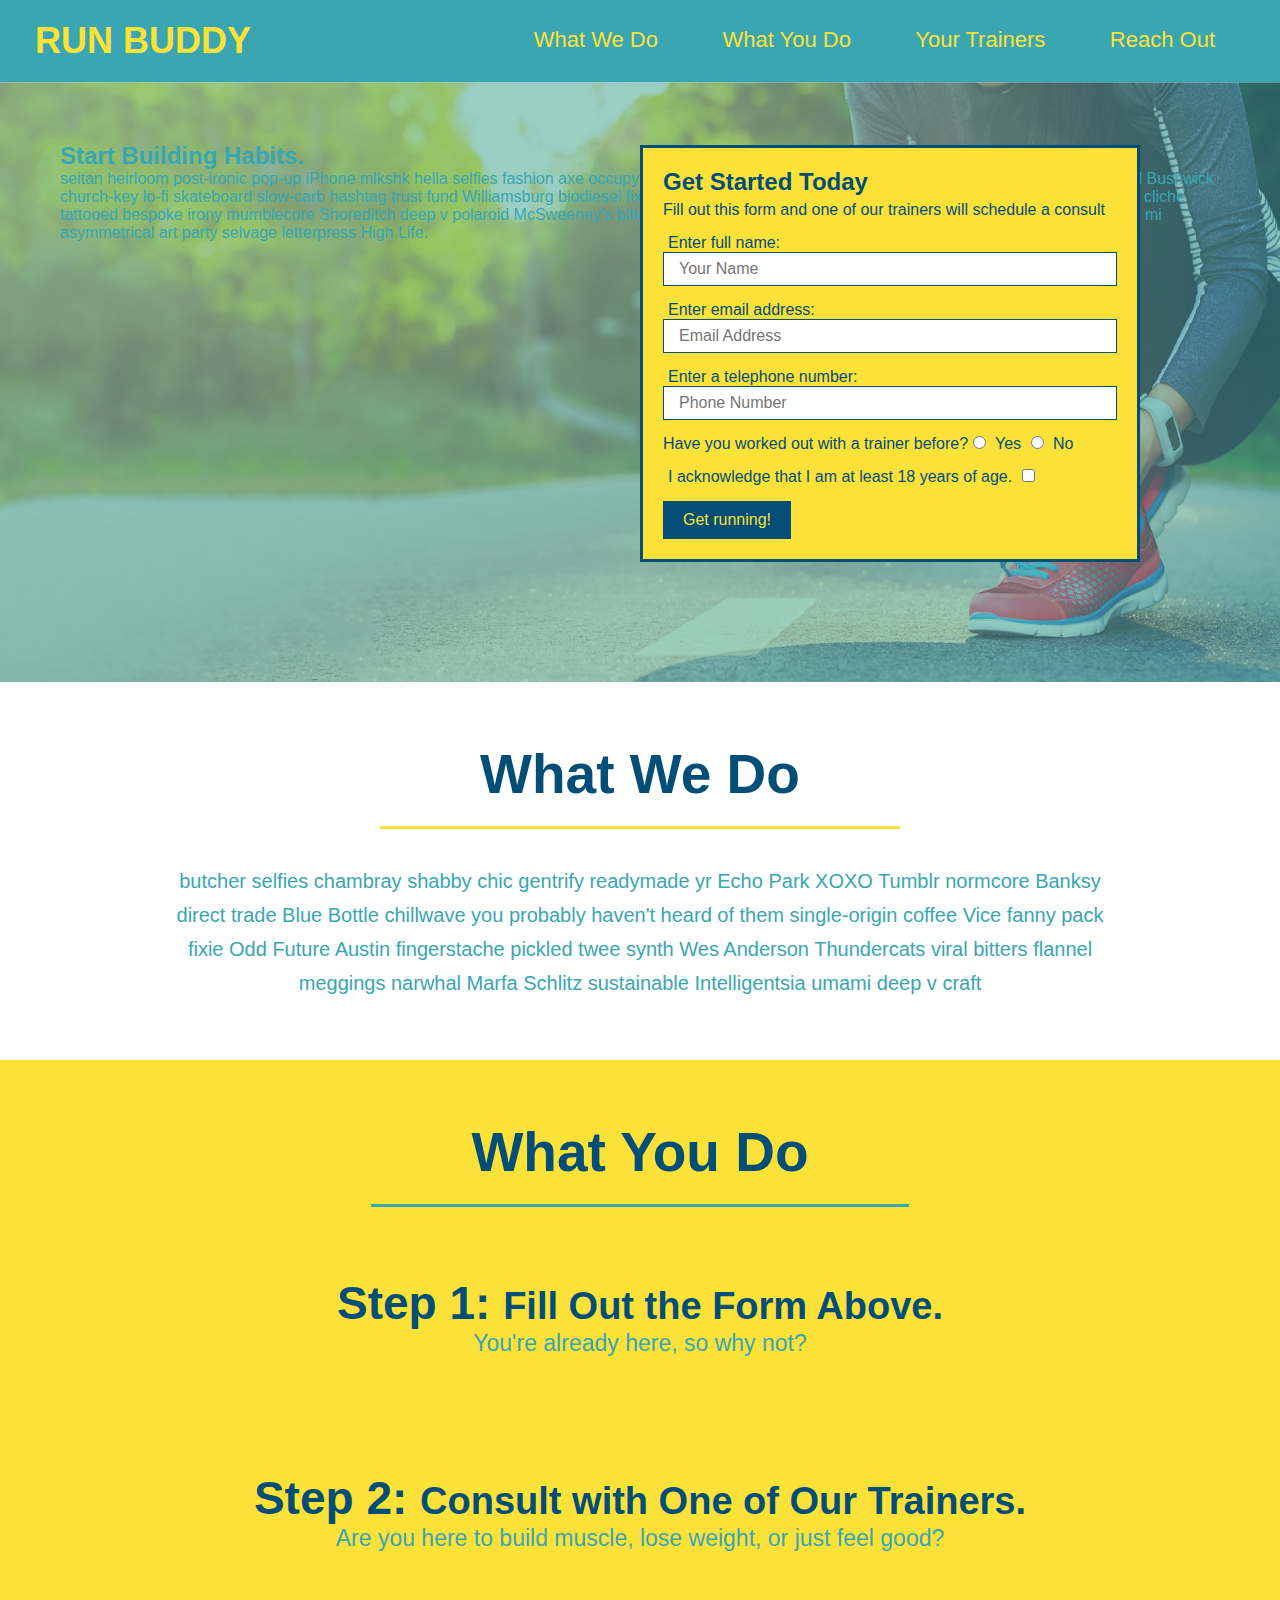
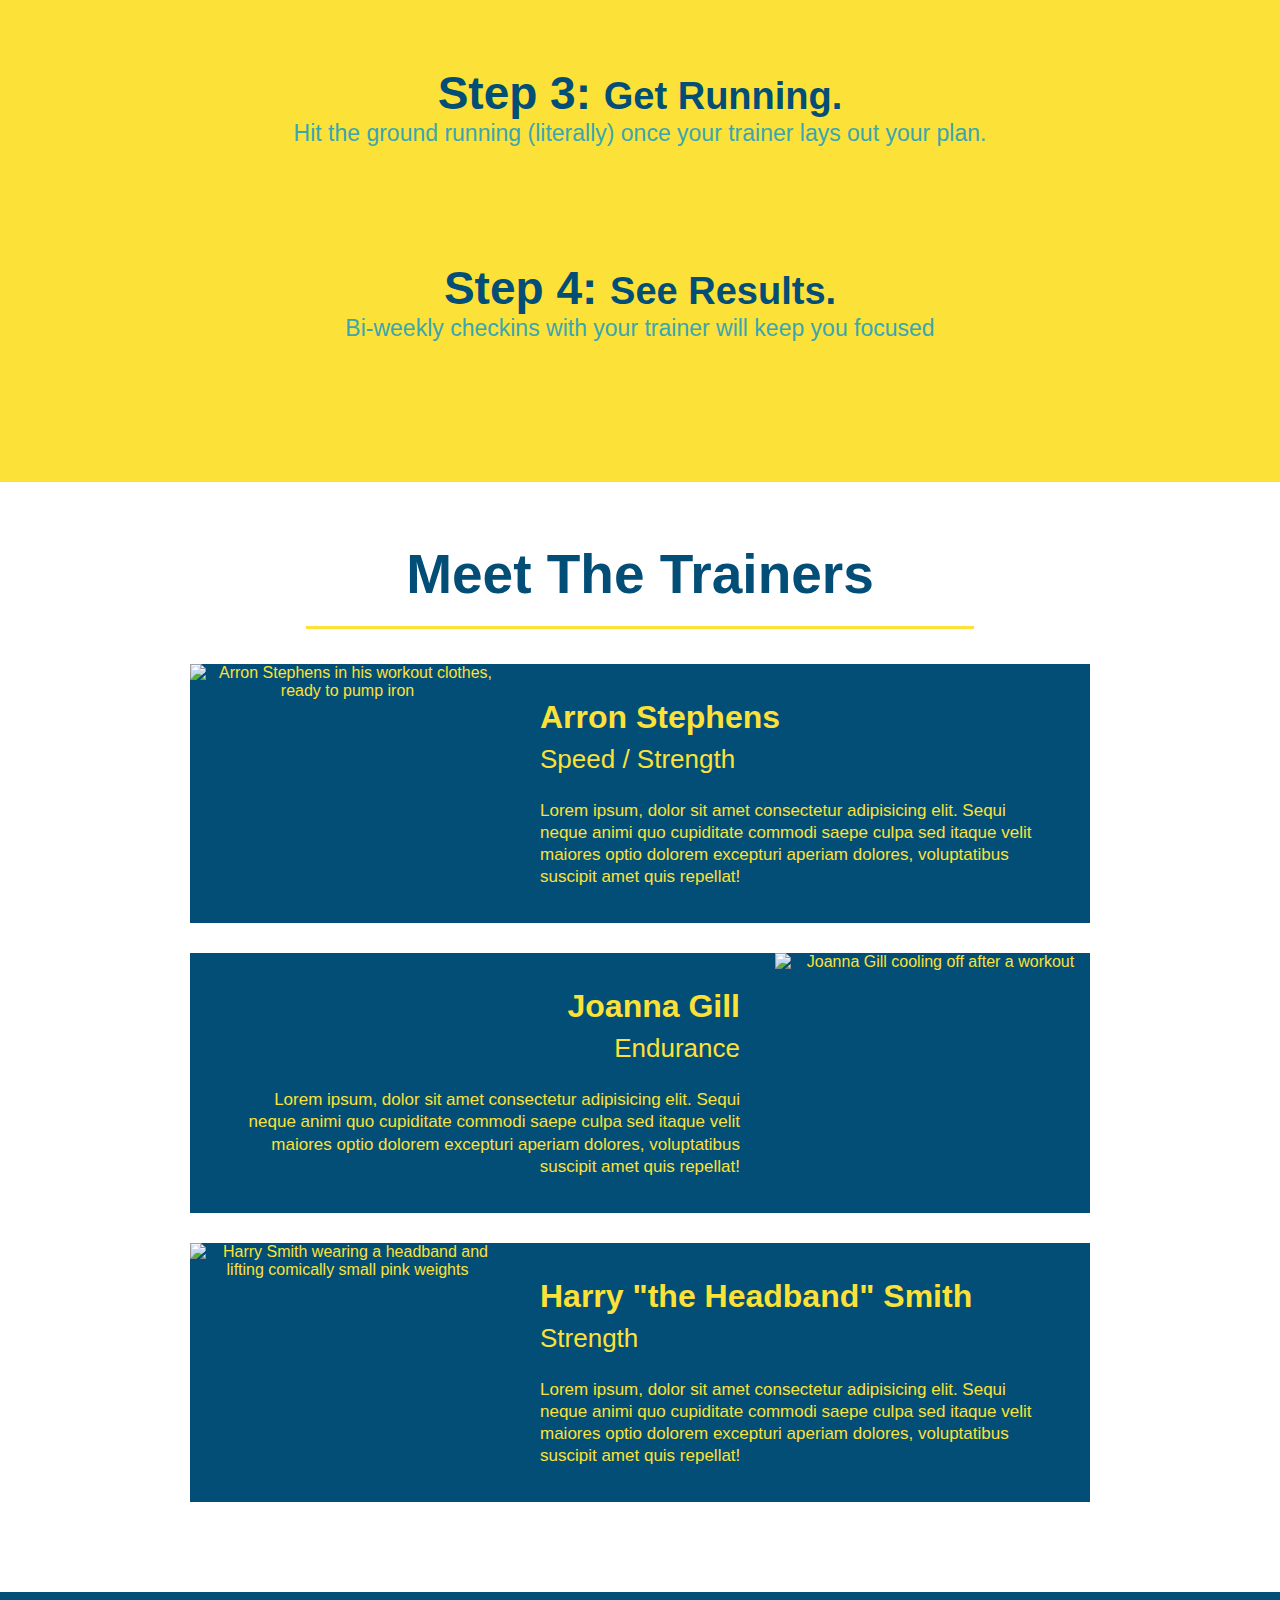
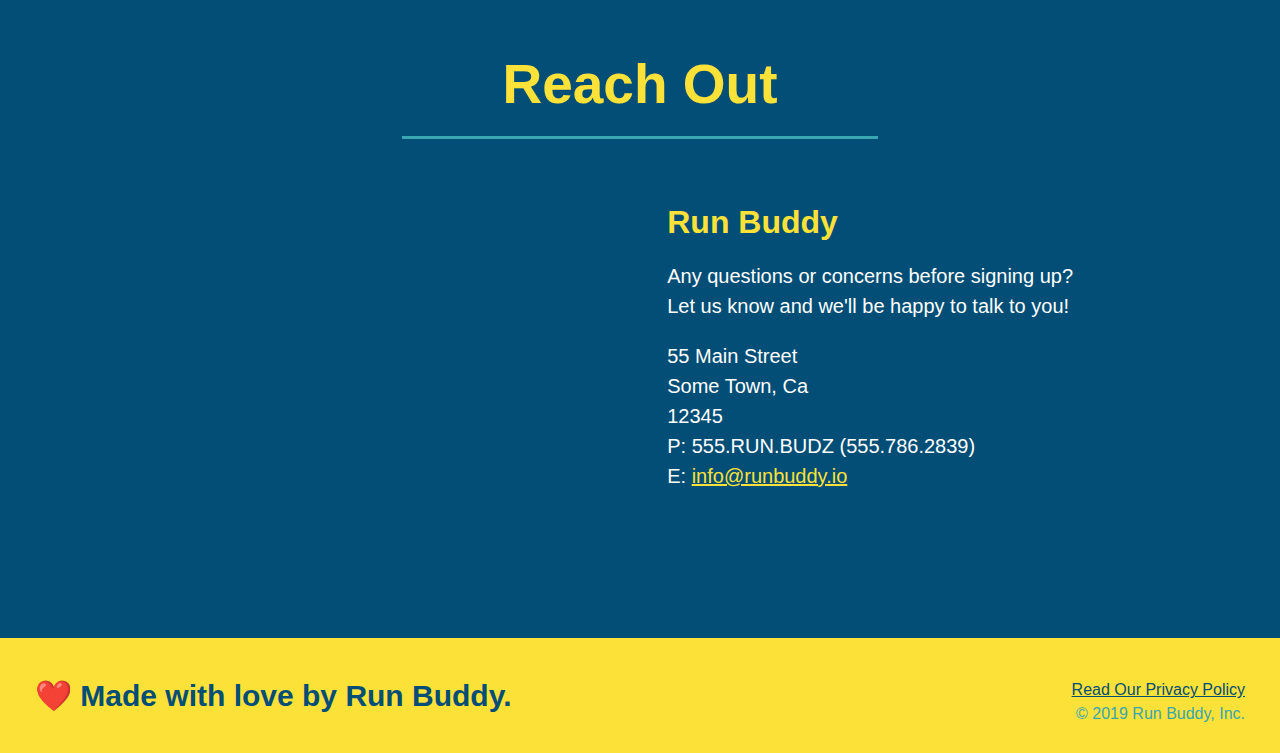
==== index.html @ 4523c3e0 "add coontent to hero, replace image" ====
<!DOCTYPE html>
<html lang="en">

<head>
  <meta charset="UTF-8" />
  <title>Run Buddy</title>
  <link rel="stylesheet" href="./assets/css/style.css" />
</head>

<body>
  <!-- navigation -->
  <header>
    <h1>
      <a href="/">
        RUN BUDDY
      </a>
    </h1>
    <nav>
      <!-- Unordered list element -->
      <ul>
        <!-- List item element-->
        <li>
          <!-- Anchor element -->
          <a href="#what-we-do">What We Do</a>
        </li>
        <li>
          <a href="#what-you-do">What You Do</a>
        </li>
        <li>
          <a href="#your-trainers">Your Trainers</a>
        </li>
        <li>
          <a href="#reach-out">Reach Out</a>
        </li>
      </ul>
    </nav>
  </header>

  <!-- hero/jumbotron -->
  <section class="hero">
    <div class="hero-cta">
      <h2>Start Building Habits.</h2>
      <p>
        seitan heirloom post-ironic pop-up iPhone mlkshk hella selfies fashion axe occupy readymade put a bird on it messenger bag Wes Anderson Schlitz plaid Bushwick church-key lo-fi skateboard slow-carb hashtag trust fund Williamsburg biodiesel fixie farm-to-table 8-bit banjo XOXO Banksy chillwave bicycle rights retro cliche tattooed bespoke irony mumblecore Shoreditch deep v polaroid McSweeney's bitters cray gentrify tofu Marfa you probably haven't heard of them yr banh mi asymmetrical art party selvage letterpress High Life.
      </p>
    </div>
    <div class="hero-form">
      <h3>Get Started Today</h3>
      <p>Fill out this form and one of our trainers will schedule a consult</p>
      <form>
        <label for="name">Enter full name:</label>
        <input type="text" placeholder="Your Name" name="name" id="name" class="form-input" />
        <label for="email">Enter email address:</label>
        <input type="text" placeholder="Email Address" name="email" id="email" class="form-input" />
        <label for="phone">Enter a telephone number:</label>
        <input type="text" placeholder="Phone Number" name="phone" id="phone" class="form-input" />
        <p>
          Have you worked out with a trainer before?
          <input type="radio" name="trainer-confirm" id="trainer-yes" />
          <label for="trainer-yes">Yes</label>
          <input type="radio" name="trainer-confirm" id="trainer-no" />
          <label for="trainer-no">No</label>
        </p>
        <p>
          <label for="checkbox">
            I acknowledge that I am at least 18 years of age.
          </label>
          <input type="checkbox" name="checkpoint1" id="checkbox" />
        </p>
        <button type="submit">
          Get running!
        </button>
      </form>
    </div>
  </section>

  <!-- "what we do" section -->
  <section id="what-we-do" class="intro">
    <h2 class="section-title primary-border">What We Do</h2>
    <p>
      butcher selfies chambray shabby chic gentrify readymade yr Echo Park XOXO Tumblr normcore Banksy direct trade Blue
      Bottle chillwave you probably haven't heard of them single-origin coffee Vice fanny pack fixie Odd Future Austin
      fingerstache pickled twee synth Wes Anderson Thundercats viral bitters flannel meggings narwhal Marfa Schlitz
      sustainable Intelligentsia umami deep v craft
    </p>
  </section>

  <!-- "what you do" section -->
  <section id="what-you-do" class="steps">
    <h2 class="section-title secondary-border">What You Do</h2>

    <div>
      <img src="./assets/images/step-1.svg" alt="" />
      <h3>Step 1: <span>Fill Out the Form Above.</span></h3>
      <p>You're already here, so why not?</p>
    </div>

    <div>
      <img src="./assets/images/step-2.svg" alt="" />
      <h3>Step 2: <span>Consult with One of Our Trainers.</span></h3>
      <p>Are you here to build muscle, lose weight, or just feel good?</p>
    </div>

    <div>
      <img src="./assets/images/step-3.svg" alt="" />
      <h3>Step 3: <span>Get Running.</span></h3>
      <p>Hit the ground running (literally) once your trainer lays out your plan.</p>
    </div>

    <div>
      <img src="./assets/images/step-4.svg" alt="" />
      <h3>Step 4: <span>See Results.</span></h3>
      <p>Bi-weekly checkins with your trainer will keep you focused</p>
    </div>
  </section>

  <!-- "meet the trainers" section -->
  <section id="your-trainers" class="trainers">
    <h2 class="section-title primary-border">Meet The Trainers</h2>
    <article class="trainer">
      <img src="./assets/images/trainer-1.jpg" alt="Arron Stephens in his workout clothes, ready to pump iron" />
      <div class="trainer-bio text-left">
        <h3>Arron Stephens</h3>
        <h4>Speed / Strength</h4>
        <p>
          Lorem ipsum, dolor sit amet consectetur adipisicing elit. Sequi neque animi quo cupiditate commodi saepe culpa
          sed
          itaque velit maiores optio dolorem excepturi aperiam dolores, voluptatibus suscipit amet quis repellat!
        </p>
      </div>
    </article>

    <!-- second trainer bio -->
    <article class="trainer">
      <div class="trainer-bio text-right">
        <h3>Joanna Gill</h3>
        <h4>Endurance</h4>
        <p>
          Lorem ipsum, dolor sit amet consectetur adipisicing elit. Sequi neque animi quo cupiditate commodi saepe culpa
          sed
          itaque velit maiores optio dolorem excepturi aperiam dolores, voluptatibus suscipit amet quis repellat!
        </p>
      </div>
      <img src="./assets/images/trainer-2.jpg" alt="Joanna Gill cooling off after a workout" />
    </article>

    <!-- third trainer bio -->
    <article class="trainer">
      <img src="./assets/images/trainer-3.jpg"
        alt="Harry Smith wearing a headband and lifting comically small pink weights" />
      <div class="trainer-bio text-left">
        <h3>Harry "the Headband" Smith</h3>
        <h4>Strength</h4>
        <p>
          Lorem ipsum, dolor sit amet consectetur adipisicing elit. Sequi neque animi quo cupiditate commodi saepe culpa
          sed
          itaque velit maiores optio dolorem excepturi aperiam dolores, voluptatibus suscipit amet quis repellat!
        </p>
      </div>
    </article>
  </section>

  <!-- "reach out" section -->
  <section id="reach-out" class="contact">
    <h2 class="section-title secondary-border">Reach Out</h2>
    <div class="contact-info">
      <iframe 
        src="https://www.google.com/maps/embed?pb=!1m18!1m12!1m3!1d3147.1079747227936!2d-120.42364418397035!3d37.92790791110593!2m3!1f0!2f0!3f0!3m2!1i1024!2i768!4f13.1!3m3!1m2!1s0x8090c49129b6ac57%3A0xb56c7eb95a2cd8bd!2sMain%20St%2C%20California%2095327!5e0!3m2!1sen!2sus!4v1616426329495!5m2!1sen!2sus"
        style="border:0;" 
        allowfullscreen=""
        loading="lazy">
      </iframe>
      <div>
        <h3>Run Buddy</h3>
        <p>
          Any questions or concerns before signing up?
          <br />
          Let us know and we'll be happy to talk to you!
        </p>
        <address>
          55 Main Street <br />
          Some Town, Ca <br />
          12345<br />
          P: 555.RUN.BUDZ (555.786.2839)<br />
          E: <a href="mailto:info@runbuddy.io">info@runbuddy.io</a>
        </address>
      </div>
    </div>
  </section>

  <!-- footer -->
  <footer>
    <h2>❤️ Made with love by Run Buddy.</h2>
    <div>
      <a href="#">Read Our Privacy Policy</a><br />
      &copy; 2019 Run Buddy, Inc.
    </div>
  </footer>
</body>

</html>
---- assets/css/style.css ----
* {
  margin: 0;
  padding: 0;
  box-sizing: border-box;
}

body {
  /* more on this crazy alphanumerical value in a minute! */
  color: #39a6b2;
  font-family: Helvetica, Arial, sans-serif;
}

/* apply styles to <header> */
header {
  padding: 20px 35px;
  background-color: #39a6b2;
}

header h1 {
  font-weight: bold;
  font-size: 36px;
  color: #fce138;
  margin: 0;
  display: inline;
}
header a {
  text-decoration: none;
  color: #fce138;
}

header nav {
  float: right;
  margin: 7px 0;
}

header nav ul li {
  display: inline;
}

header nav ul li a {
  margin: 0 30px;
  font-weight: lighter;
  font-size: 22px;
}

footer {
  background: #fce138;
  width: 100%;
  padding: 40px 35px;
}

footer h2 {
  display: inline;
  color: #024e76;
  font-size: 30px;
  margin: 0;
}

footer div {
  float: right;
  line-height: 1.5;
  text-align: right;
}

footer a {
  color: #024e76;
}

section {
  padding: 60px;
}

/* Hero Style Start */
.hero {
  background-image: url('../images/hero-bg.jpg');
  height: 600px;
  background-size: cover;
  background-position: center;
  position: relative;
}
/* Hero Style End */

.hero-form {
  border: 3px solid #024e76;
  background-color: #fce138;
  padding: 20px;
  width: 500px;
  color: #024e76;
  position: absolute;
  bottom: 120px;
  right: 140px;
}

.hero-form h3 {
  font-size: 24px;
  margin: 0;
}
.hero-form p {
  margin: 5px 0 15px 0;
}

.form-input {
  border: 1px solid #024e76;
  display: block;
  padding: 7px 15px;
  font-size: 16px;
  color: #024e76;
  width: 100%;
  margin-bottom: 15px;
}

.hero-form label {
  margin: 0 5px;
}

.hero-form button {
  color: #fce138;
  background-color: #024e76;
  border: none;
  padding: 10px 20px;
  font-size: 16px;
}

.intro {
  text-align: center;
}

.intro p {
  line-height: 1.7;
  color: #39a6b2;
  width: 80%;
  font-size: 20px;
  margin: 0 auto;
}

.steps {
  text-align: center;
  background: #fce138;
}

.steps div {
  margin-bottom: 80px;
}

.steps img {
  width: 15%;
  margin: 10px 0;
}

.steps h3 {
  color: #024e76;
  font-size: 46px;
  margin-top: 10px;
}

.steps p {
  color: #39a6b2;
  font-size: 23px;
}

.steps span {
  font-size: 38px;
}

.section-title {
  font-size: 55px;
  color: #024e76;
  margin-bottom: 35px;
  padding: 0 100px 20px 100px;
  display: inline-block;
  border-bottom: 3px solid;
}

.primary-border {
  border-color: #fce138;
}

.secondary-border {
  border-color: #39a6b2;
}

.trainers {
  text-align: center;
}

.trainer {
  width: 900px;
  margin: 0 auto 30px auto;
  background: #024e76;
  color: #fce138;
  overflow: auto;
}

.trainer img {
  width: 35%;
  float: left;
}

.trainer-bio {
  padding: 35px;
  float: left;
  width: 65%;
}

.trainer-bio h3 {
  font-size: 32px;
  margin-bottom: 8px;
}

.trainer-bio h4 {
  font-weight: lighter;
  font-size: 26px;
  margin-bottom: 25px;
}

.trainer-bio p {
  font-size: 17px;
  line-height: 1.3;
}

.text-left {
  text-align: left;
}

.text-right {
  text-align: right;
}

/* REACH OUT STYLES START */
.contact {
  text-align: center;
  background: #024e76;
}

.contact h2 {
  color: #fce138;
}

.contact-info iframe {
  width: 400px;
  height: 400px;
}

.contact-info div {
  width: 410px;
  display: inline-block;
  vertical-align: top;
  text-align: left;
  margin: 30px 0 0 60px;
  color: white;
}

.contact-info h3 {
  color: #fce138;
  font-size: 32px;
}

.contact-info p,
.contact-info address {
  margin: 20px 0;
  line-height: 1.5;
  font-size: 20px;
  font-style: normal;
}

.contact-info a {
  color: #fce138;
}

/* REACH OUT STYLES END */
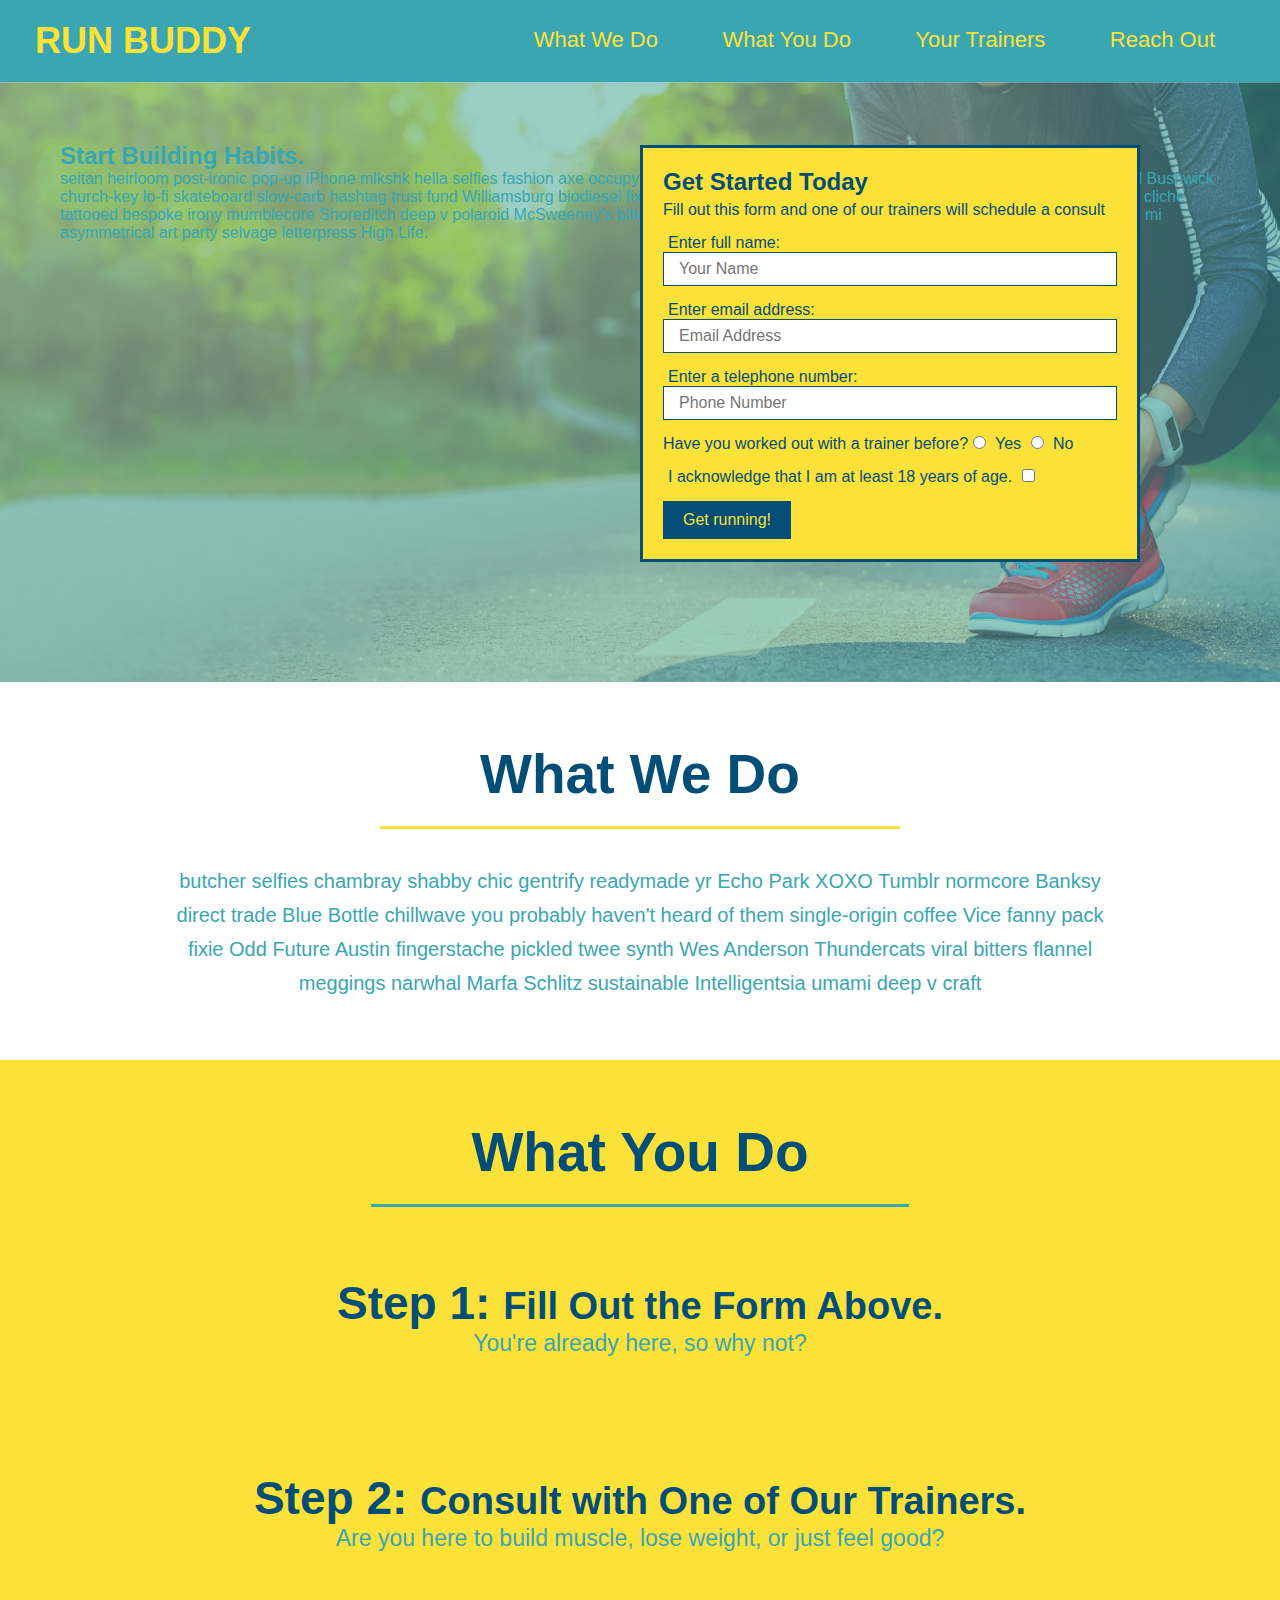
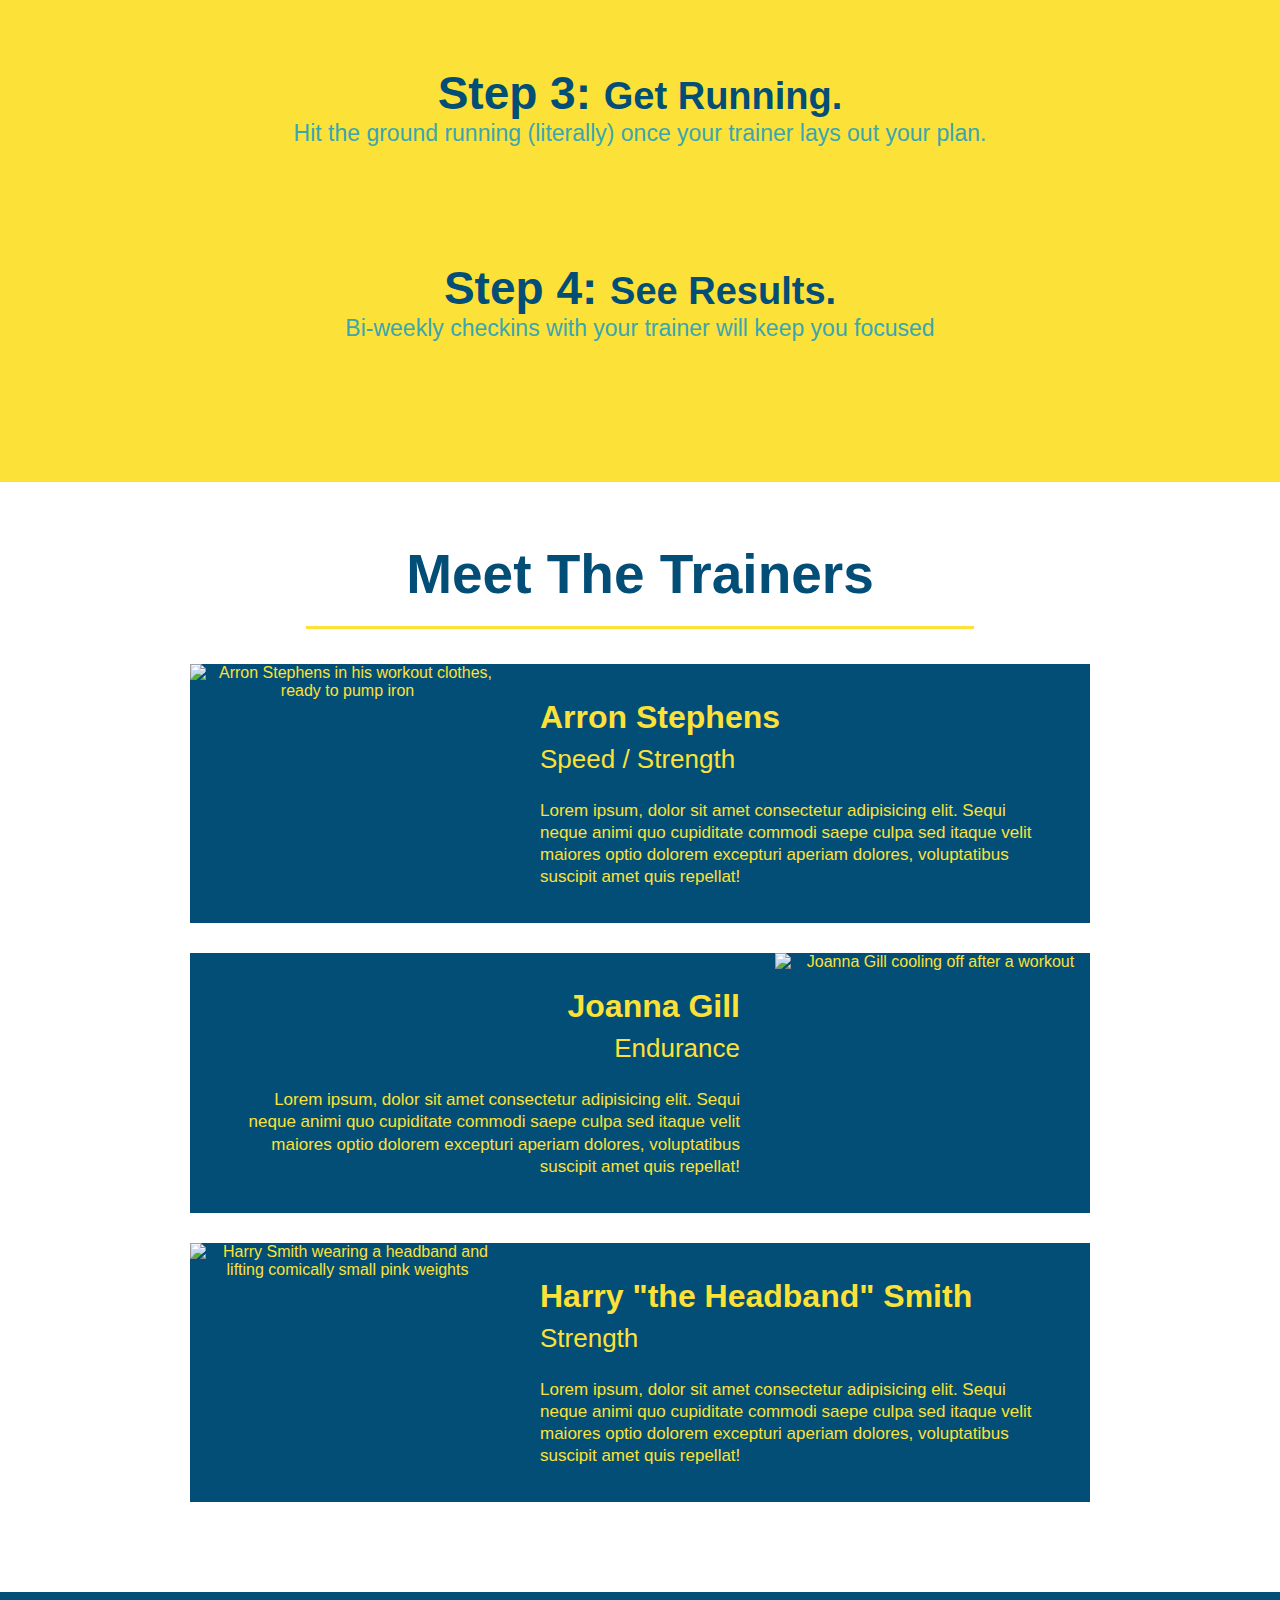
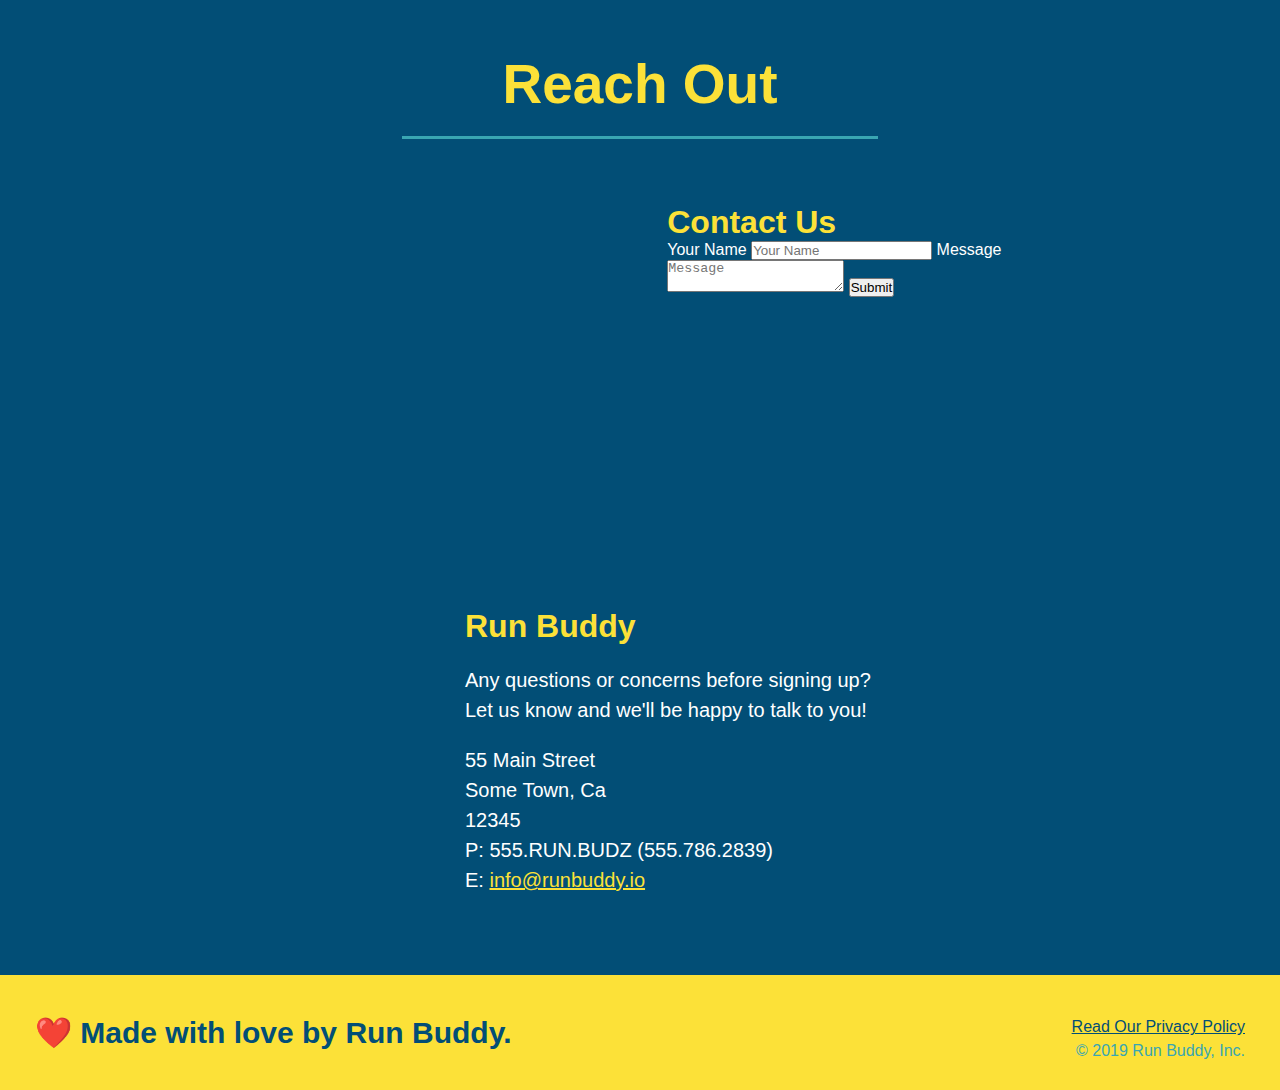
==== commit 83e4ed39: "add contact form" ====
--- a/index.html
+++ b/index.html
@@ -170,6 +170,18 @@
         allowfullscreen=""
         loading="lazy">
       </iframe>
+      <div class="contact-form">
+        <h3>Contact Us</h3>
+        <form>
+           <label for="contact-name">Your Name</label>
+           <input type="text" id="contact-name" placeholder="Your Name" />
+      
+           <label for="contact-message">Message</label>
+           <textarea id="contact-message" placeholder="Message"></textarea>
+      
+           <button type="submit">Submit</button>
+          </form>
+      </div>
       <div>
         <h3>Run Buddy</h3>
         <p>
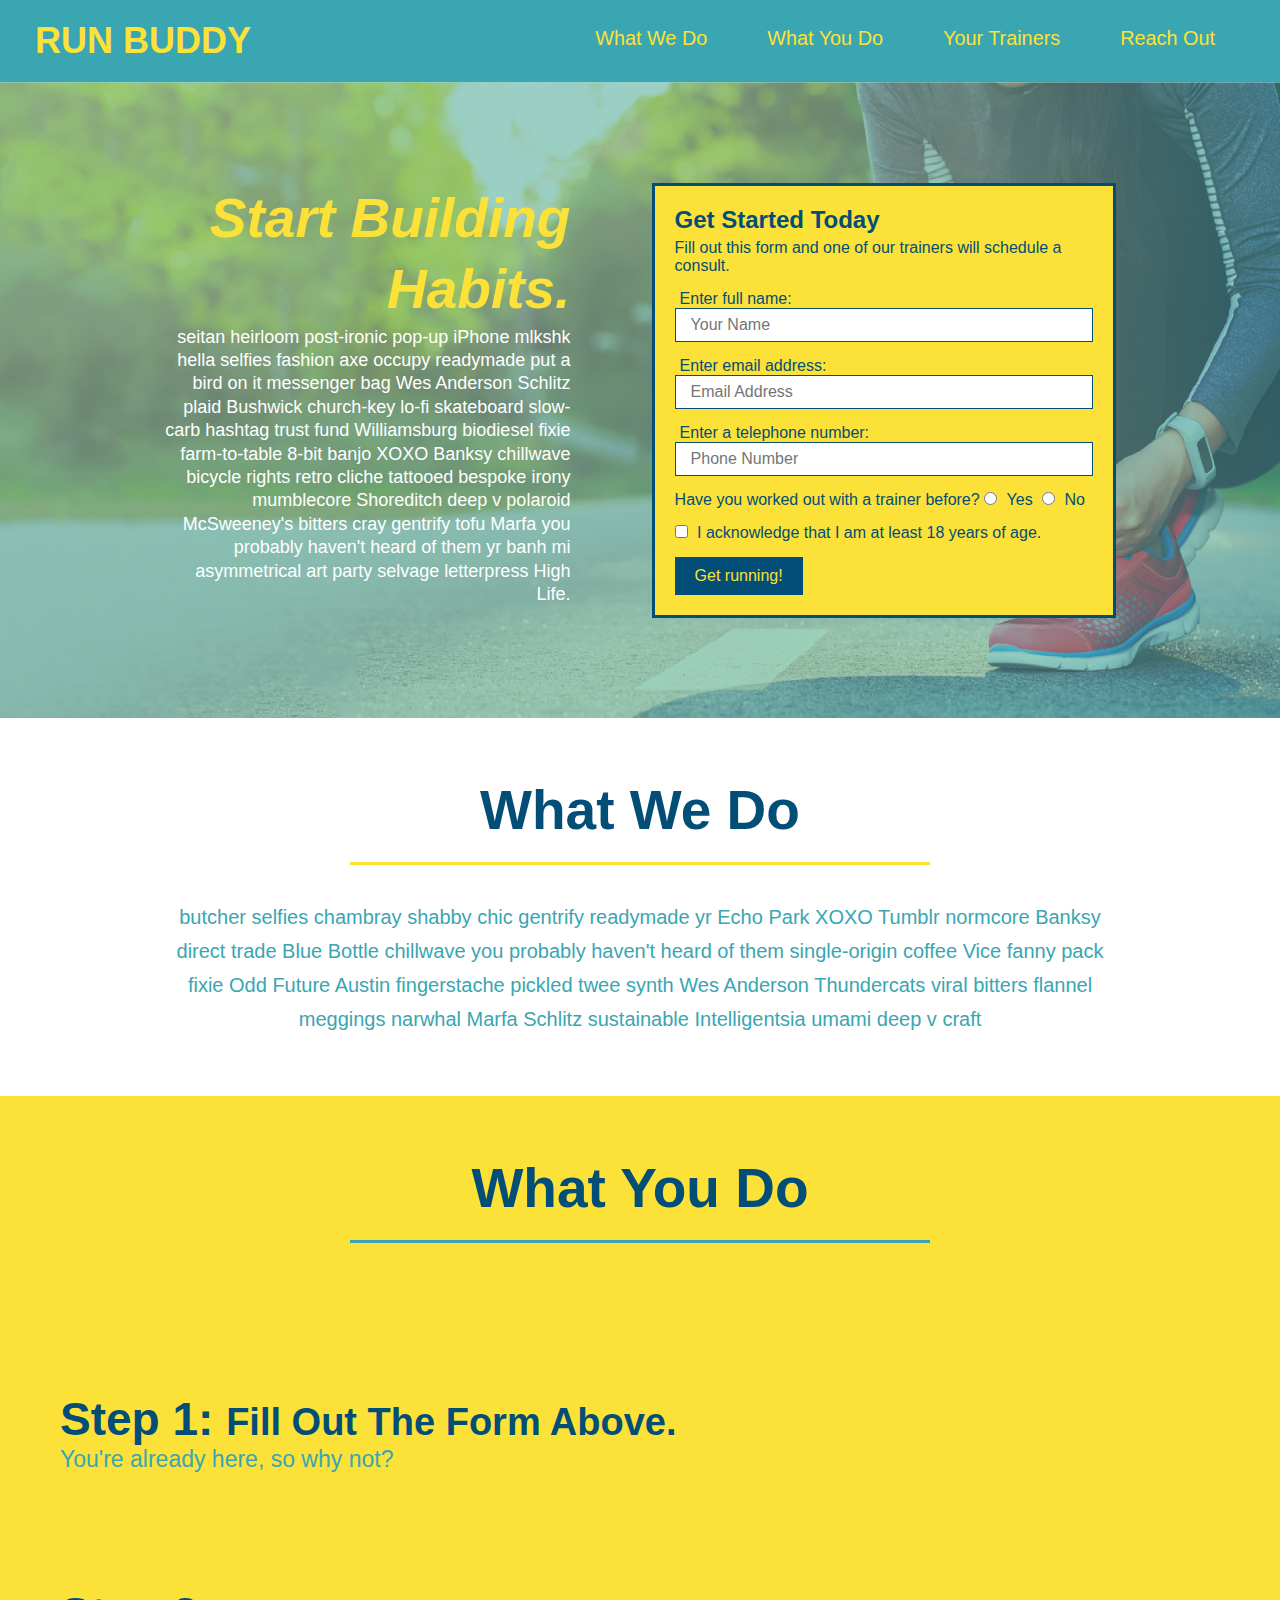
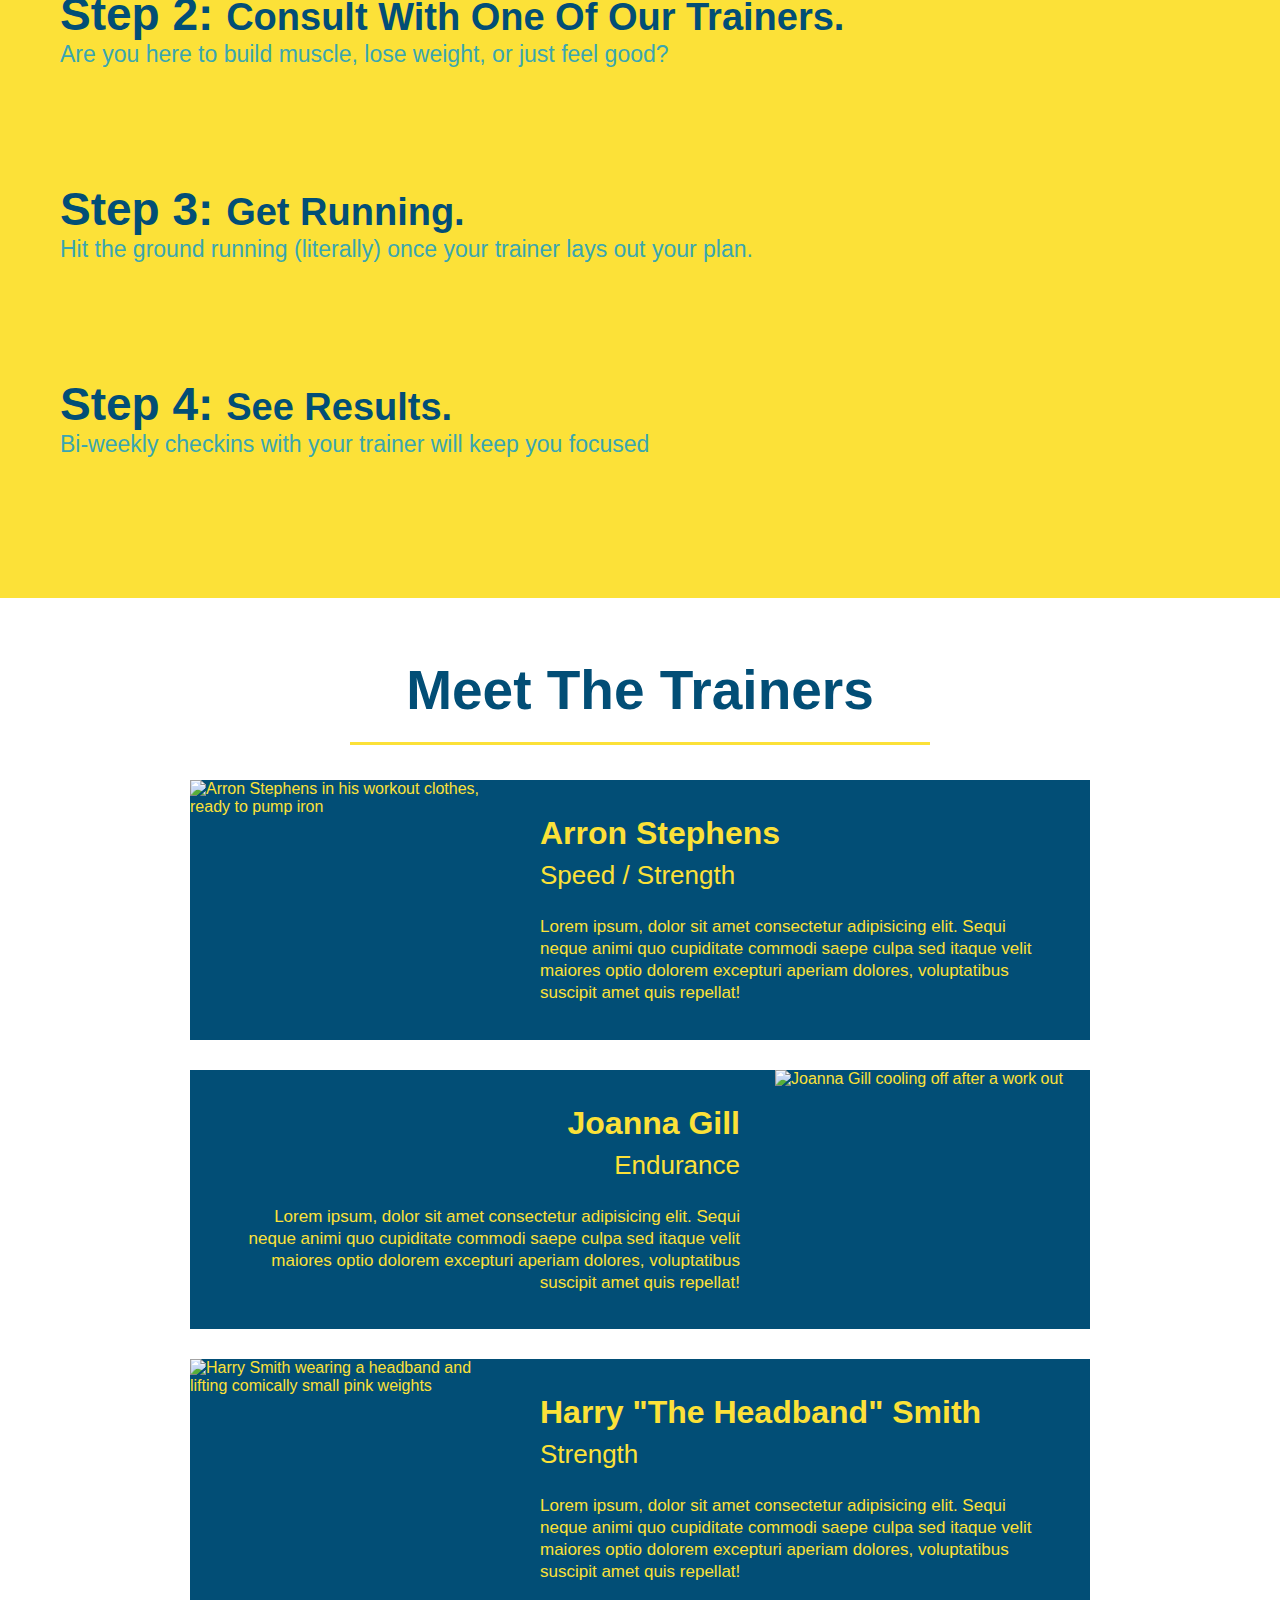
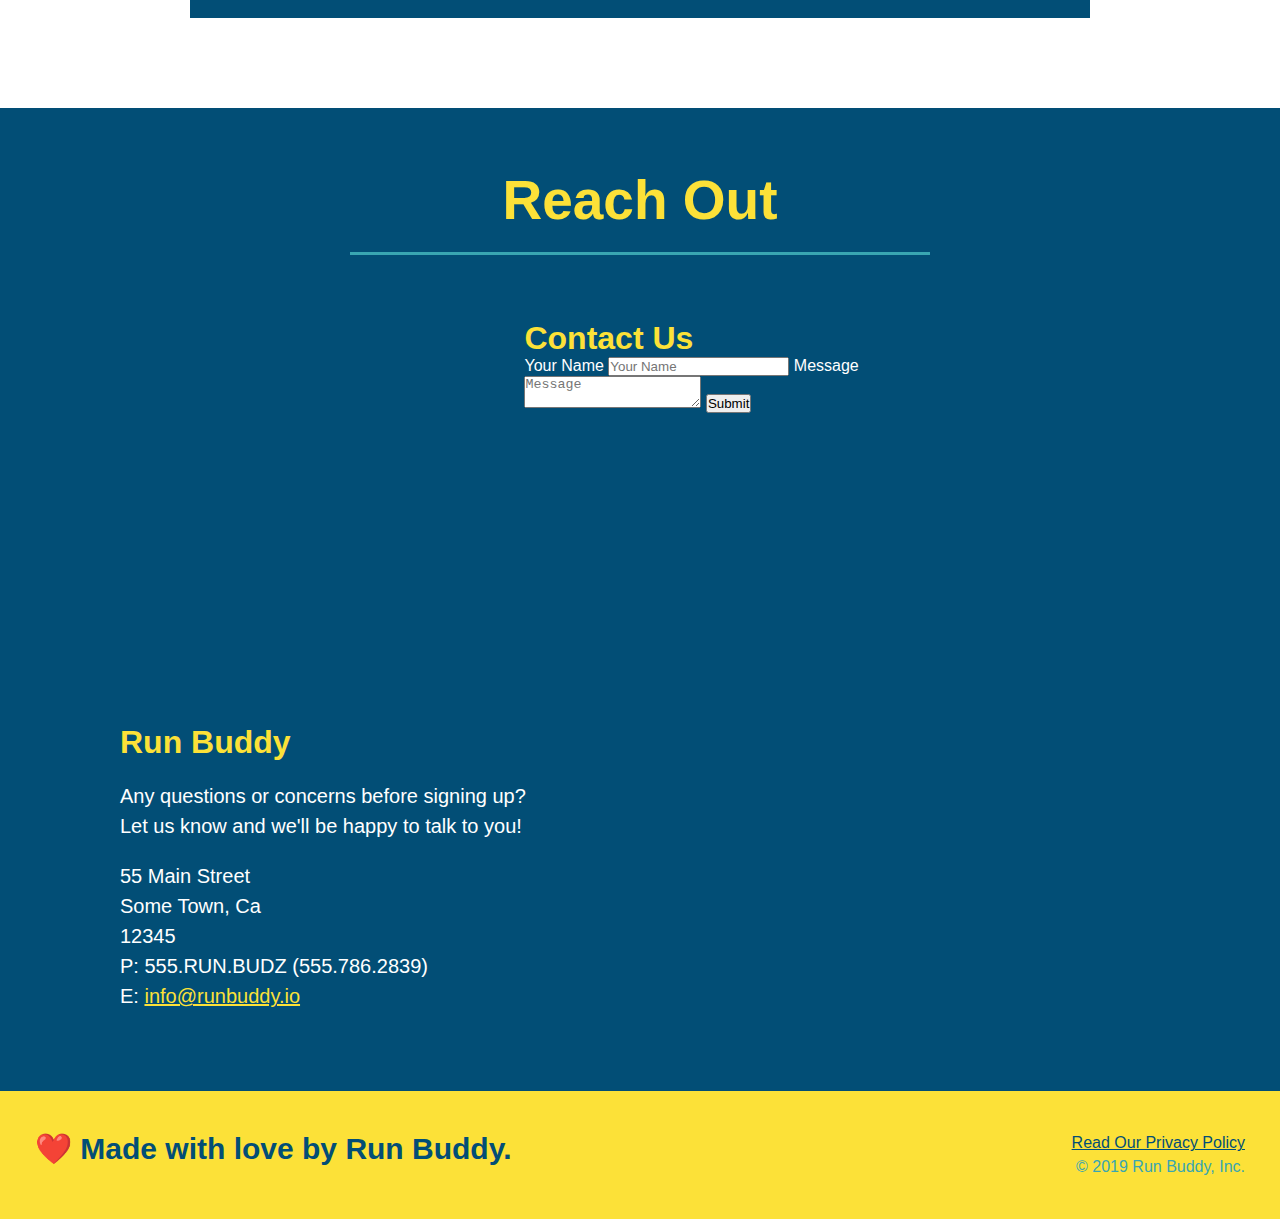
==== commit c3e16412: "implementing flexbox into page content" ====
--- a/index.html
+++ b/index.html
@@ -1,213 +1,217 @@
 <!DOCTYPE html>
 <html lang="en">
-
-<head>
-  <meta charset="UTF-8" />
-  <title>Run Buddy</title>
-  <link rel="stylesheet" href="./assets/css/style.css" />
-</head>
-
-<body>
-  <!-- navigation -->
-  <header>
-    <h1>
-      <a href="/">
-        RUN BUDDY
-      </a>
-    </h1>
-    <nav>
-      <!-- Unordered list element -->
-      <ul>
-        <!-- List item element-->
-        <li>
-          <!-- Anchor element -->
-          <a href="#what-we-do">What We Do</a>
-        </li>
-        <li>
-          <a href="#what-you-do">What You Do</a>
-        </li>
-        <li>
-          <a href="#your-trainers">Your Trainers</a>
-        </li>
-        <li>
-          <a href="#reach-out">Reach Out</a>
-        </li>
-      </ul>
-    </nav>
-  </header>
-
-  <!-- hero/jumbotron -->
-  <section class="hero">
-    <div class="hero-cta">
-      <h2>Start Building Habits.</h2>
-      <p>
-        seitan heirloom post-ironic pop-up iPhone mlkshk hella selfies fashion axe occupy readymade put a bird on it messenger bag Wes Anderson Schlitz plaid Bushwick church-key lo-fi skateboard slow-carb hashtag trust fund Williamsburg biodiesel fixie farm-to-table 8-bit banjo XOXO Banksy chillwave bicycle rights retro cliche tattooed bespoke irony mumblecore Shoreditch deep v polaroid McSweeney's bitters cray gentrify tofu Marfa you probably haven't heard of them yr banh mi asymmetrical art party selvage letterpress High Life.
-      </p>
-    </div>
-    <div class="hero-form">
-      <h3>Get Started Today</h3>
-      <p>Fill out this form and one of our trainers will schedule a consult</p>
-      <form>
-        <label for="name">Enter full name:</label>
-        <input type="text" placeholder="Your Name" name="name" id="name" class="form-input" />
-        <label for="email">Enter email address:</label>
-        <input type="text" placeholder="Email Address" name="email" id="email" class="form-input" />
-        <label for="phone">Enter a telephone number:</label>
-        <input type="text" placeholder="Phone Number" name="phone" id="phone" class="form-input" />
+  <head>
+    <meta charset="UTF-8" />
+    <link rel="stylesheet" href="./assets/css/style.css">
+    <title>Run Buddy</title>
+  </head>
+  <body>
+    <!-- navigation tags - block level element -->
+    <header>
+      <h1>
+        <a href="/">RUN BUDDY</a>
+      </h1>
+      <nav>
+        <ul>
+          <li>
+            <a href="#what-we-do">What We Do</a>
+          </li>
+          <li>
+            <a href="#what-you-do">What You Do</a>
+          </li>
+          <li>
+            <a href="#your-trainers">Your Trainers</a>
+          </li>
+          <li>
+            <a href="#reach-out">Reach Out</a>
+          </li>
+          
+        </ul>
+      </nav>
+    </header>
+    <!-- end navigation -->
+
+    <!-- hero/jumbotron -->
+    <section class="hero">
+      <div class="hero-cta">
+        <h2>Start Building Habits.</h2>
         <p>
-          Have you worked out with a trainer before?
-          <input type="radio" name="trainer-confirm" id="trainer-yes" />
-          <label for="trainer-yes">Yes</label>
-          <input type="radio" name="trainer-confirm" id="trainer-no" />
-          <label for="trainer-no">No</label>
+          seitan heirloom post-ironic pop-up iPhone mlkshk hella selfies fashion axe occupy readymade put a bird on it
+          messenger bag Wes Anderson Schlitz plaid Bushwick church-key lo-fi skateboard slow-carb hashtag trust fund
+          Williamsburg biodiesel fixie farm-to-table 8-bit banjo XOXO Banksy chillwave bicycle rights retro cliche
+          tattooed bespoke irony mumblecore Shoreditch deep v polaroid McSweeney's bitters cray gentrify tofu Marfa you
+          probably haven't heard of them yr banh mi asymmetrical art party selvage letterpress High Life.
         </p>
+      </div>
+
+      <div class="hero-form">
+        <h3>Get Started Today</h3>
+        <p>Fill out this form and one of our trainers will schedule a consult.</p>
+        <form>
+          <label for="name">Enter full name:</label>
+          <input type="text" placeholder="Your Name" id="name" name="name" class="form-input" />
+          <label for="email">Enter email address:</label>
+          <input type="email" placeholder="Email Address" id="email" name="email" class="form-input" />
+          <label for="phone">Enter a telephone number:</label>
+          <input type="tel" placeholder="Phone Number" name="phone" id="phone" class="form-input" />
+          <p>
+            Have you worked out with a trainer before? 
+            <input type="radio" name="trainer-confirm" id="trainer-yes" />
+            <label for="trainer-yes">Yes</label>
+            <input type="radio" name="trainer-confirm" id="trainer-no"/>
+            <label for="trainer-no">No</label>
+          </p>
+          <p>
+            <input type="checkbox" name="checkpoint1" id="checkbox" />
+            <label for="checkbox">
+              I acknowledge that I am at least 18 years of age.
+            </label>
+          </p>
+          <button type="submit">
+            Get running!
+          </button>
+        </form>
+      </div>
+    </section>
+    <!-- end header -->
+
+    <!-- "what we do" start - <section> -->
+    <section id="what-we-do" class="intro">
+      <div class="flex-row">
+        <h2 class="section-title primary-border">
+          What We Do
+        </h2>
+      </div>
+      
+      <div class="flex-row">
         <p>
-          <label for="checkbox">
-            I acknowledge that I am at least 18 years of age.
-          </label>
-          <input type="checkbox" name="checkpoint1" id="checkbox" />
+          butcher selfies chambray shabby chic gentrify readymade yr Echo Park XOXO Tumblr normcore Banksy direct trade Blue Bottle chillwave you probably haven't heard of them single-origin coffee Vice fanny pack fixie Odd Future Austin fingerstache pickled twee synth Wes Anderson Thundercats viral bitters flannel meggings narwhal Marfa Schlitz sustainable Intelligentsia umami deep v craft
         </p>
-        <button type="submit">
-          Get running!
-        </button>
-      </form>
-    </div>
-  </section>
-
-  <!-- "what we do" section -->
-  <section id="what-we-do" class="intro">
-    <h2 class="section-title primary-border">What We Do</h2>
-    <p>
-      butcher selfies chambray shabby chic gentrify readymade yr Echo Park XOXO Tumblr normcore Banksy direct trade Blue
-      Bottle chillwave you probably haven't heard of them single-origin coffee Vice fanny pack fixie Odd Future Austin
-      fingerstache pickled twee synth Wes Anderson Thundercats viral bitters flannel meggings narwhal Marfa Schlitz
-      sustainable Intelligentsia umami deep v craft
-    </p>
-  </section>
-
-  <!-- "what you do" section -->
-  <section id="what-you-do" class="steps">
-    <h2 class="section-title secondary-border">What You Do</h2>
-
-    <div>
-      <img src="./assets/images/step-1.svg" alt="" />
-      <h3>Step 1: <span>Fill Out the Form Above.</span></h3>
-      <p>You're already here, so why not?</p>
-    </div>
-
-    <div>
-      <img src="./assets/images/step-2.svg" alt="" />
-      <h3>Step 2: <span>Consult with One of Our Trainers.</span></h3>
-      <p>Are you here to build muscle, lose weight, or just feel good?</p>
-    </div>
-
-    <div>
-      <img src="./assets/images/step-3.svg" alt="" />
-      <h3>Step 3: <span>Get Running.</span></h3>
-      <p>Hit the ground running (literally) once your trainer lays out your plan.</p>
-    </div>
-
-    <div>
-      <img src="./assets/images/step-4.svg" alt="" />
-      <h3>Step 4: <span>See Results.</span></h3>
-      <p>Bi-weekly checkins with your trainer will keep you focused</p>
-    </div>
-  </section>
-
-  <!-- "meet the trainers" section -->
-  <section id="your-trainers" class="trainers">
-    <h2 class="section-title primary-border">Meet The Trainers</h2>
-    <article class="trainer">
-      <img src="./assets/images/trainer-1.jpg" alt="Arron Stephens in his workout clothes, ready to pump iron" />
-      <div class="trainer-bio text-left">
-        <h3>Arron Stephens</h3>
-        <h4>Speed / Strength</h4>
-        <p>
-          Lorem ipsum, dolor sit amet consectetur adipisicing elit. Sequi neque animi quo cupiditate commodi saepe culpa
-          sed
-          itaque velit maiores optio dolorem excepturi aperiam dolores, voluptatibus suscipit amet quis repellat!
-        </p>
-      </div>
-    </article>
-
-    <!-- second trainer bio -->
-    <article class="trainer">
-      <div class="trainer-bio text-right">
-        <h3>Joanna Gill</h3>
-        <h4>Endurance</h4>
-        <p>
-          Lorem ipsum, dolor sit amet consectetur adipisicing elit. Sequi neque animi quo cupiditate commodi saepe culpa
-          sed
-          itaque velit maiores optio dolorem excepturi aperiam dolores, voluptatibus suscipit amet quis repellat!
-        </p>
-      </div>
-      <img src="./assets/images/trainer-2.jpg" alt="Joanna Gill cooling off after a workout" />
-    </article>
-
-    <!-- third trainer bio -->
-    <article class="trainer">
-      <img src="./assets/images/trainer-3.jpg"
-        alt="Harry Smith wearing a headband and lifting comically small pink weights" />
-      <div class="trainer-bio text-left">
-        <h3>Harry "the Headband" Smith</h3>
-        <h4>Strength</h4>
-        <p>
-          Lorem ipsum, dolor sit amet consectetur adipisicing elit. Sequi neque animi quo cupiditate commodi saepe culpa
-          sed
-          itaque velit maiores optio dolorem excepturi aperiam dolores, voluptatibus suscipit amet quis repellat!
-        </p>
-      </div>
-    </article>
-  </section>
-
-  <!-- "reach out" section -->
-  <section id="reach-out" class="contact">
-    <h2 class="section-title secondary-border">Reach Out</h2>
-    <div class="contact-info">
-      <iframe 
-        src="https://www.google.com/maps/embed?pb=!1m18!1m12!1m3!1d3147.1079747227936!2d-120.42364418397035!3d37.92790791110593!2m3!1f0!2f0!3f0!3m2!1i1024!2i768!4f13.1!3m3!1m2!1s0x8090c49129b6ac57%3A0xb56c7eb95a2cd8bd!2sMain%20St%2C%20California%2095327!5e0!3m2!1sen!2sus!4v1616426329495!5m2!1sen!2sus"
-        style="border:0;" 
-        allowfullscreen=""
-        loading="lazy">
-      </iframe>
-      <div class="contact-form">
-        <h3>Contact Us</h3>
-        <form>
-           <label for="contact-name">Your Name</label>
-           <input type="text" id="contact-name" placeholder="Your Name" />
-      
-           <label for="contact-message">Message</label>
-           <textarea id="contact-message" placeholder="Message"></textarea>
-      
-           <button type="submit">Submit</button>
+      </div>
+    </section>
+    <!-- end "what we do" -->
+
+    <!-- "what you do" start -->
+    <section id="what-you-do" class="steps">
+      <div class="flex-row">
+        <h2 class="section-title secondary-border">
+          What You Do
+        </h2> 
+      </div>
+      <div>
+        <img src="./assets/images/step-1.svg" alt="" />
+        <h3>Step 1: <span>Fill Out The Form Above.</span></h3>
+        <p>You're already here, so why not?</p>
+      </div>
+      <div>
+        <img src="./assets/images/step-2.svg" alt="" />
+        <h3>Step 2: <span>Consult With One Of Our Trainers.</span></h3>
+        <p>Are you here to build muscle, lose weight, or just feel good?</p>
+      </div>
+      <div>
+        <img src="./assets/images/step-3.svg" alt="" />
+        <h3>Step 3: <span>Get Running.</span></h3>
+        <p>Hit the ground running (literally) once your trainer lays out your plan.</p>
+      </div>
+      <div>
+        <img src="./assets/images/step-4.svg" alt="" />
+        <h3>Step 4: <span>See Results.</span></h3>
+        <p>Bi-weekly checkins with your trainer will keep you focused</p>
+      </div>
+    </section>
+    <!-- "what you do" end -->
+
+    <!-- "meet the trainers" start -->
+    <section id="your-trainers" class="trainers">
+      <div class="flex-row">
+        <h2 class="section-title primary-border">
+          Meet The Trainers
+        </h2>
+      </div>
+      <article class="trainer">
+        <img src="./assets/images/trainer-1.jpg" alt="Arron Stephens in his workout clothes, ready to pump iron" />
+        <div class="trainer-bio text-left">
+          <h3>Arron Stephens</h3>
+          <h4>Speed / Strength</h4>
+          <p>Lorem ipsum, dolor sit amet consectetur adipisicing elit. Sequi neque animi quo cupiditate commodi saepe culpa sed itaque velit maiores optio dolorem excepturi aperiam dolores, voluptatibus suscipit amet quis repellat!</p>
+        </div>
+      </article>
+
+       <article class="trainer">
+         <div class="trainer-bio text-right">
+           <h3>Joanna Gill</h3>
+           <h4>Endurance</h4>
+           <p>Lorem ipsum, dolor sit amet consectetur adipisicing elit. Sequi neque animi quo cupiditate commodi saepe culpa sed itaque velit maiores optio dolorem excepturi aperiam dolores, voluptatibus suscipit amet quis repellat!</p>
+          </div>
+          <img src="./assets/images/trainer-2.jpg" alt="Joanna Gill cooling off after a work out" />
+        </article>
+
+       <article class="trainer">
+        <img src="./assets/images/trainer-3.jpg" alt="Harry Smith wearing a headband and lifting comically small pink weights" />
+        <div class="trainer-bio text-left">
+          <h3>Harry "The Headband" Smith</h3>
+          <h4>Strength</h4>
+          <p>Lorem ipsum, dolor sit amet consectetur adipisicing elit. Sequi neque animi quo cupiditate commodi saepe culpa sed itaque velit maiores optio dolorem excepturi aperiam dolores, voluptatibus suscipit amet quis repellat!</p>
+        </div>
+      </article>
+    </section>
+    <!-- "meet the trainers" end -->
+
+    <!-- "reach out" start -->
+    <section id="reach-out" class="contact">
+      <div class="flex-row">
+        <h2 class="section-title secondary-border">
+          Reach Out
+        </h2>
+      </div>
+      <div class="contact-info">
+        <iframe
+          src="https://www.google.com/maps/embed?pb=!1m14!1m12!1m3!1d12182.30520634488!2d-74.0652613!3d40.2407219!2m3!1f0!2f0!3f0!3m2!1i1024!2i768!4f13.1!5e0!3m2!1sen!2sus!4v1561060983193!5m2!1sen!2sus"
+          frameborder="0" style="border:0" allowfullscreen>
+        </iframe>
+
+        <div class="contact-form">
+          <h3>Contact Us</h3>
+          <form>
+            <label for="contact-name">Your Name</label>
+            <input type="text" id="contact-name" placeholder="Your Name" />
+        
+            <label for="contact-message">Message</label>
+            <textarea id="contact-message" placeholder="Message"></textarea>
+        
+            <button type="submit">Submit</button>
           </form>
-      </div>
-      <div>
-        <h3>Run Buddy</h3>
-        <p>
-          Any questions or concerns before signing up?
-          <br />
-          Let us know and we'll be happy to talk to you!
-        </p>
-        <address>
-          55 Main Street <br />
-          Some Town, Ca <br />
-          12345<br />
-          P: 555.RUN.BUDZ (555.786.2839)<br />
-          E: <a href="mailto:info@runbuddy.io">info@runbuddy.io</a>
-        </address>
-      </div>
-    </div>
-  </section>
-
-  <!-- footer -->
-  <footer>
-    <h2>❤️ Made with love by Run Buddy.</h2>
-    <div>
-      <a href="#">Read Our Privacy Policy</a><br />
-      &copy; 2019 Run Buddy, Inc.
-    </div>
-  </footer>
-</body>
-
-</html>+        </div>
+
+        <div>
+          <h3>Run Buddy</h3>
+          <p>
+            Any questions or concerns before signing up? 
+            <br/>
+            Let us know and we'll be happy to talk to you!
+          </p>
+
+          <address>
+            55 Main Street <br/>
+            Some Town, Ca <br/>
+            12345<br/>
+            P: 555.RUN.BUDZ (555.786.2839)<br/>
+            E: <a href="mailto:info@runbuddy.io">info@runbuddy.io</a>
+          </address>
+          
+        </div>
+      </div>
+    </section>
+    <!-- "reach out" end -->
+
+    <!-- footer -->
+    <footer>
+      <h2>❤️ Made with love by Run Buddy.</h2>
+      <div>
+        <a href="./privacy-policy.html">Read Our Privacy Policy</a><br/>
+        &copy; 2019 Run Buddy, Inc.
+      </div>
+    </footer>
+    <!-- footer end -->
+  </body>
+</html>
--- a/assets/css/style.css
+++ b/assets/css/style.css
@@ -1,63 +1,76 @@
 * {
+  box-sizing: border-box;
   margin: 0;
   padding: 0;
-  box-sizing: border-box;
 }
 
 body {
-  /* more on this crazy alphanumerical value in a minute! */
   color: #39a6b2;
   font-family: Helvetica, Arial, sans-serif;
 }
 
-/* apply styles to <header> */
+
+/* HEADER / NAV BAR STYLES START */
+
 header {
   padding: 20px 35px;
   background-color: #39a6b2;
+  display: flex;
+  justify-content: space-between;
+  flex-wrap: wrap;
 }
 
 header h1 {
   font-weight: bold;
+  margin: 0;
   font-size: 36px;
   color: #fce138;
-  margin: 0;
-  display: inline;
-}
+}
+
 header a {
   text-decoration: none;
   color: #fce138;
 }
 
 header nav {
-  float: right;
   margin: 7px 0;
 }
 
-header nav ul li {
-  display: inline;
+header nav ul{
+  display: flex;
+  flex-wrap: wrap;
+  justify-content: space-between;
+  align-items: center;
+  list-style: none;
 }
 
 header nav ul li a {
   margin: 0 30px;
   font-weight: lighter;
-  font-size: 22px;
-}
-
+  font-size: 1.55vw;
+}
+
+/* HEADER / NAVBAR STYLES END */
+
+
+
+/* FOOTER STYLES START */
 footer {
   background: #fce138;
+  padding: 40px 35px;
   width: 100%;
-  padding: 40px 35px;
+  display: flex;
+  flex-wrap: wrap;
+  justify-content: space-between;
 }
 
 footer h2 {
-  display: inline;
   color: #024e76;
   font-size: 30px;
   margin: 0;
 }
 
 footer div {
-  float: right;
   line-height: 1.5;
   text-align: right;
 }
@@ -65,36 +78,52 @@
 footer a {
   color: #024e76;
 }
-
+/* END FOOTER STYLES */
+
+/* STYLE ALL SECTION TAGS */
 section {
   padding: 60px;
 }
 
-/* Hero Style Start */
+/* HERO STYLES START */
 .hero {
   background-image: url('../images/hero-bg.jpg');
-  height: 600px;
   background-size: cover;
   background-position: center;
-  position: relative;
-}
-/* Hero Style End */
+  display: flex;
+  justify-content: center;
+  flex-wrap: wrap;
+}
 
 .hero-form {
   border: 3px solid #024e76;
   background-color: #fce138;
   padding: 20px;
-  width: 500px;
-  color: #024e76;
-  position: absolute;
-  bottom: 120px;
-  right: 140px;
+  color: #024e76;
+  width: 40%;
+  margin: 3.5%;
+}
+
+.hero-cta{
+  width: 35%;
+  text-align: right;
+  margin: 3.5%;
+  color:#fff;
+  font-size: 18px;
+  line-height: 1.3;
+}
+
+.hero-cta h2{
+  font-style: italic;
+  font-size: 55px;
+  color: #fce138;
 }
 
 .hero-form h3 {
   font-size: 24px;
   margin: 0;
 }
+
 .hero-form p {
   margin: 5px 0 15px 0;
 }
@@ -106,7 +135,7 @@
   font-size: 16px;
   color: #024e76;
   width: 100%;
-  margin-bottom: 15px;
+  margin-bottom: 15px; 
 }
 
 .hero-form label {
@@ -119,22 +148,45 @@
   border: none;
   padding: 10px 20px;
   font-size: 16px;
-}
-
-.intro {
+} 
+/* HERO STYLES END */
+
+
+/* SECTION TITLE STYLES START */
+.section-title {
+  font-size: 55px;
+  border-bottom: 3px solid;
+  color: #024e76;
+  padding-bottom: 20px;
   text-align: center;
-}
+  margin: 0 auto 35px auto;
+  width: 50%;
+}
+
+.primary-border {
+  border-color: #fce138;
+}
+
+.secondary-border {
+  border-color: #39a6b2;
+}
+/* SECTION TITLE STYLES END */
+
+/* WHAT WE DO STYLES */
 
 .intro p {
   line-height: 1.7;
   color: #39a6b2;
   width: 80%;
+  margin: 0 auto;
   font-size: 20px;
-  margin: 0 auto;
-}
-
-.steps {
   text-align: center;
+}
+/* WHAT YOU DO STYLES END */
+
+
+/* WHAT YOU DO STYLES START */
+.steps { 
   background: #fce138;
 }
 
@@ -145,42 +197,27 @@
 .steps img {
   width: 15%;
   margin: 10px 0;
-}
+} 
 
 .steps h3 {
   color: #024e76;
   font-size: 46px;
   margin-top: 10px;
+}
+
+.steps span {
+  font-size: 38px;
 }
 
 .steps p {
   color: #39a6b2;
   font-size: 23px;
 }
-
-.steps span {
-  font-size: 38px;
-}
-
-.section-title {
-  font-size: 55px;
-  color: #024e76;
-  margin-bottom: 35px;
-  padding: 0 100px 20px 100px;
-  display: inline-block;
-  border-bottom: 3px solid;
-}
-
-.primary-border {
-  border-color: #fce138;
-}
-
-.secondary-border {
-  border-color: #39a6b2;
-}
-
+/* WHAT YOU DO STYLES END */
+
+/* MEET THE TRAINERS START */
 .trainers {
-  text-align: center;
+
 }
 
 .trainer {
@@ -217,18 +254,11 @@
   font-size: 17px;
   line-height: 1.3;
 }
-
-.text-left {
-  text-align: left;
-}
-
-.text-right {
-  text-align: right;
-}
+/* TRAINER STYLES END */
 
 /* REACH OUT STYLES START */
 .contact {
-  text-align: center;
+
   background: #024e76;
 }
 
@@ -238,7 +268,7 @@
 
 .contact-info iframe {
   width: 400px;
-  height: 400px;
+height: 400px;
 }
 
 .contact-info div {
@@ -255,8 +285,7 @@
   font-size: 32px;
 }
 
-.contact-info p,
-.contact-info address {
+.contact-info p, .contact-info address {
   margin: 20px 0;
   line-height: 1.5;
   font-size: 20px;
@@ -267,4 +296,18 @@
   color: #fce138;
 }
 
+
 /* REACH OUT STYLES END */
+
+/* UTILITIES */
+.text-left {
+  text-align: left;
+}
+
+.text-right {
+  text-align: right;
+}
+
+.flex-row{
+  display: flex;
+}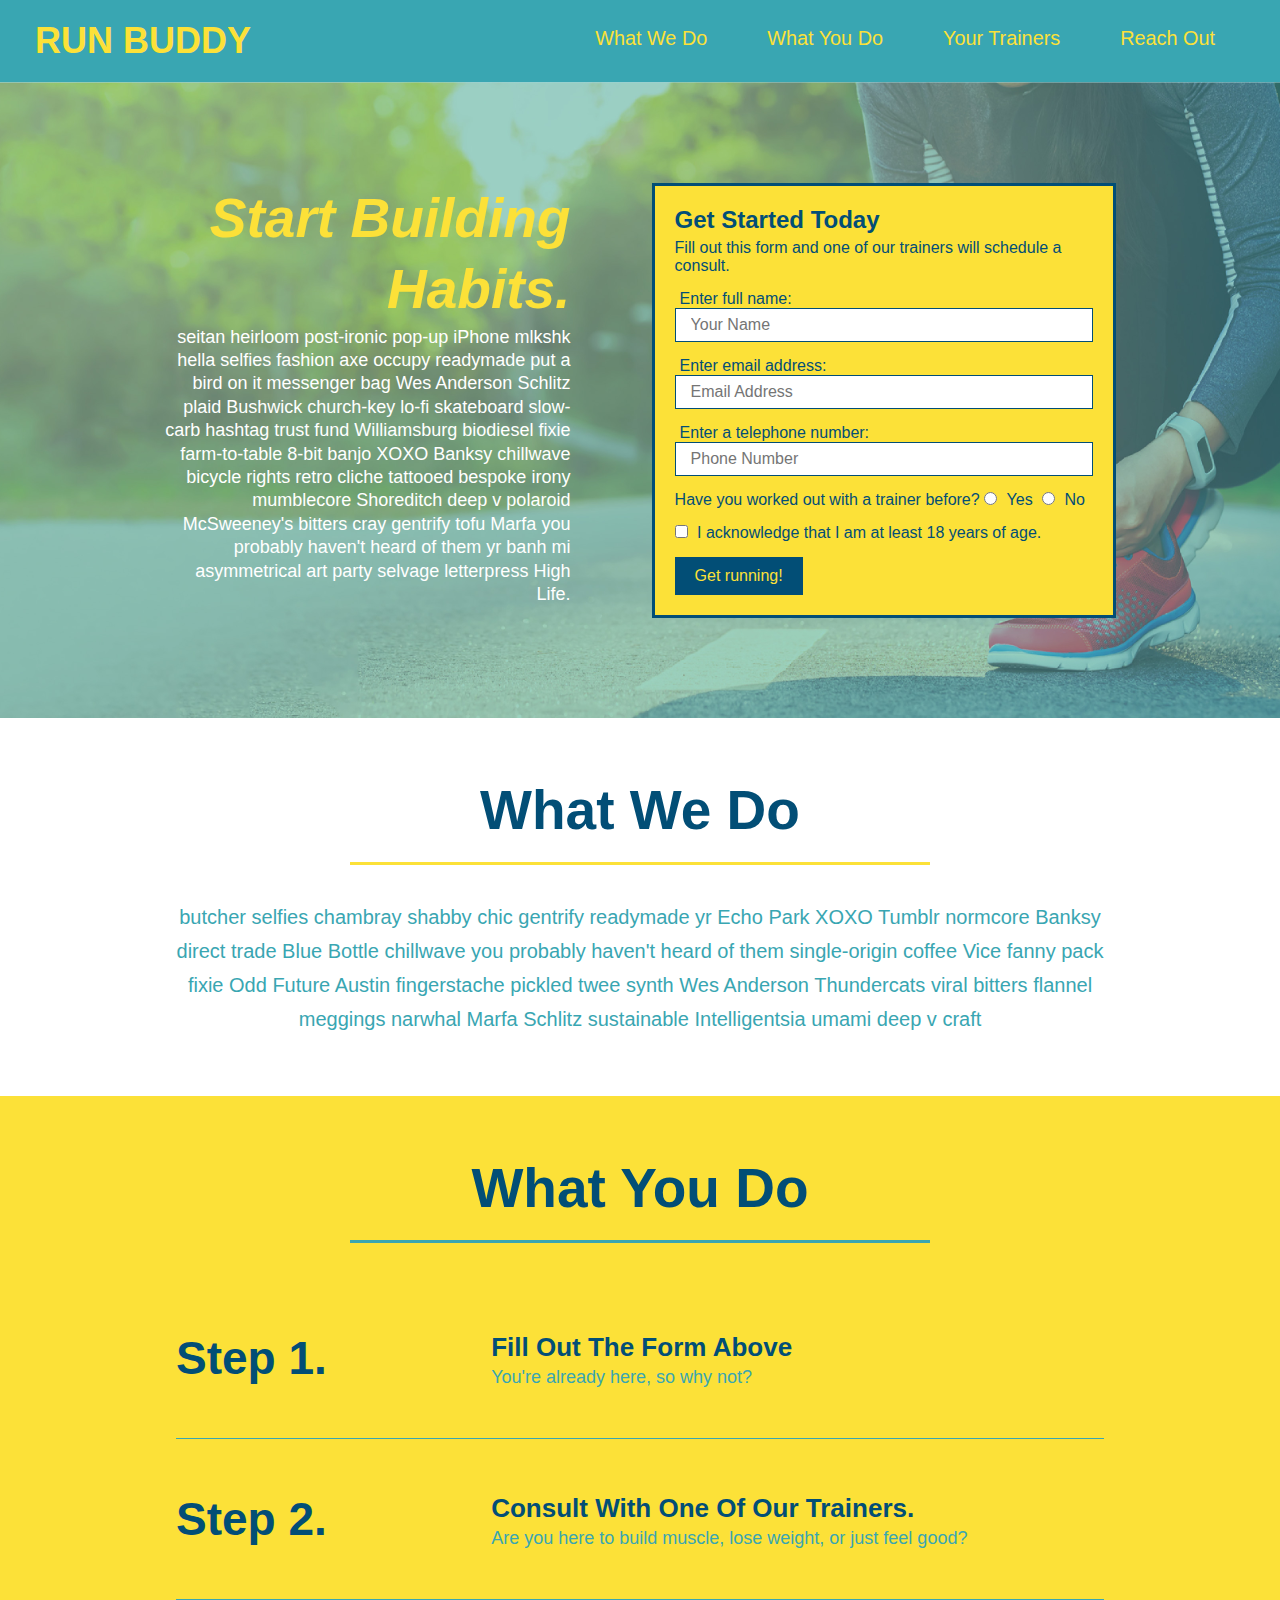
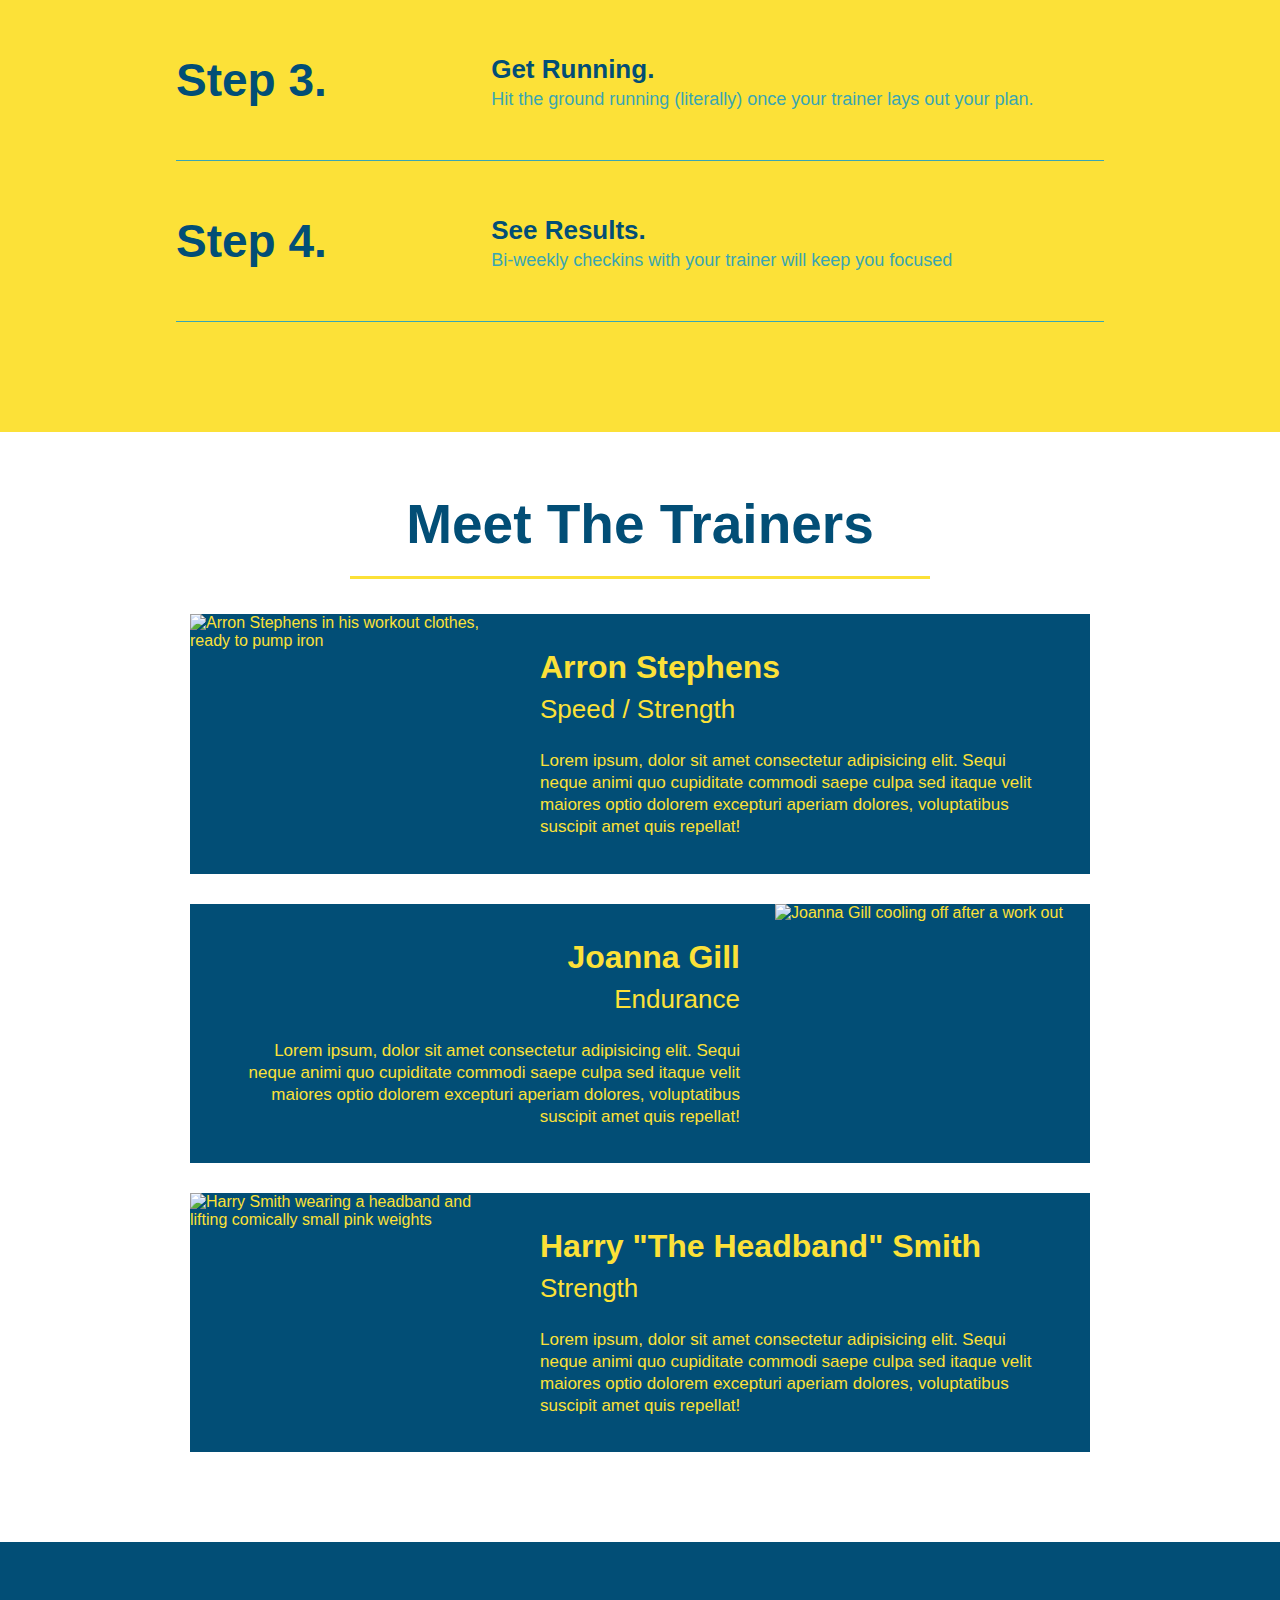
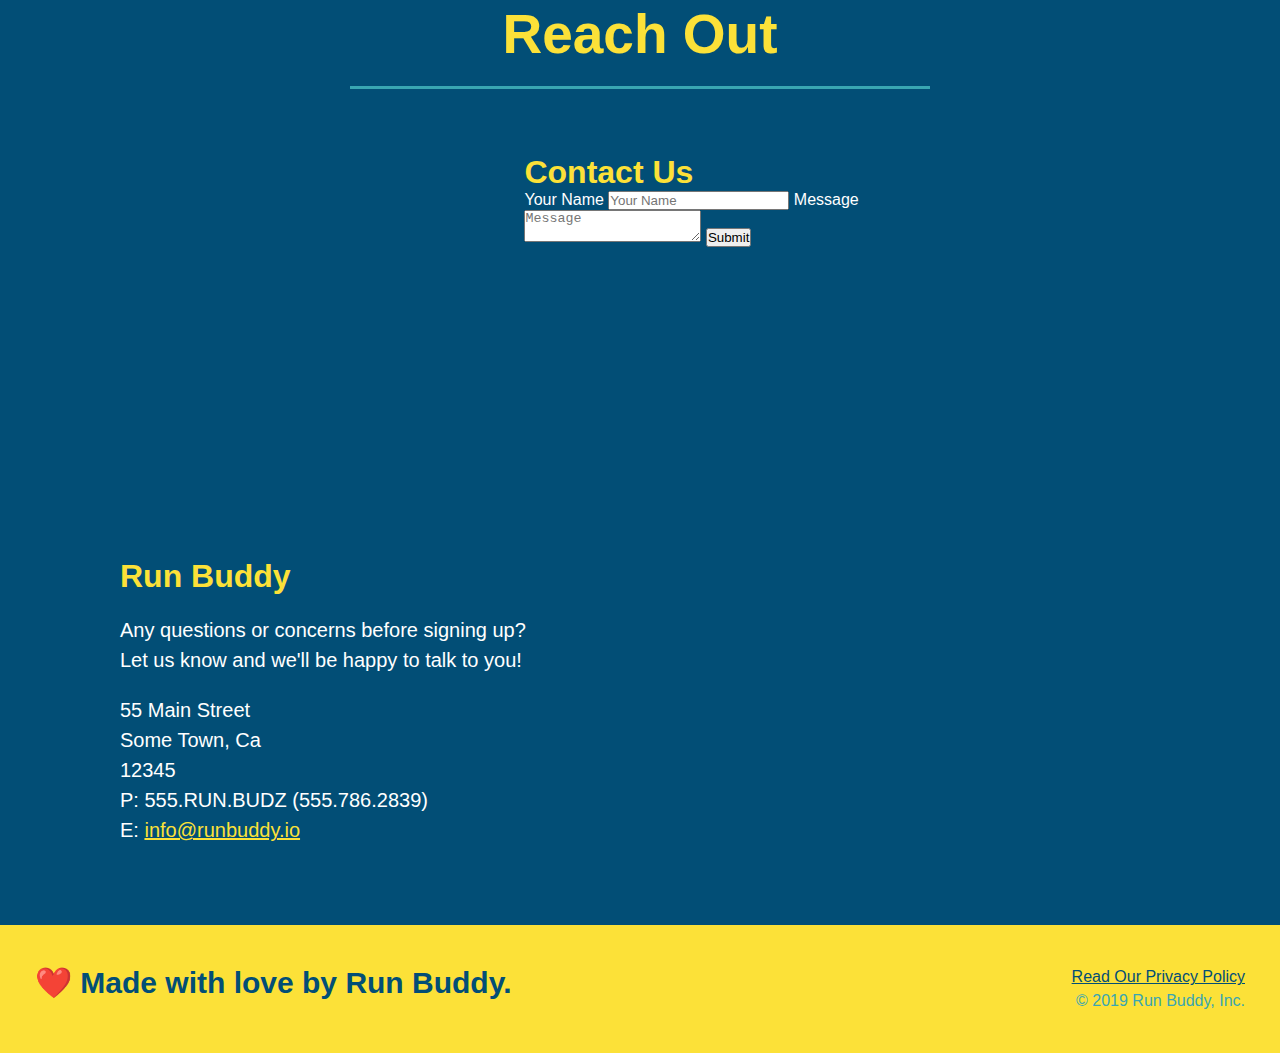
==== commit b4711bcf: "add flexbox to steps" ====
--- a/index.html
+++ b/index.html
@@ -82,7 +82,7 @@
           What We Do
         </h2>
       </div>
-      
+
       <div class="flex-row">
         <p>
           butcher selfies chambray shabby chic gentrify readymade yr Echo Park XOXO Tumblr normcore Banksy direct trade Blue Bottle chillwave you probably haven't heard of them single-origin coffee Vice fanny pack fixie Odd Future Austin fingerstache pickled twee synth Wes Anderson Thundercats viral bitters flannel meggings narwhal Marfa Schlitz sustainable Intelligentsia umami deep v craft
@@ -98,25 +98,57 @@
           What You Do
         </h2> 
       </div>
-      <div>
-        <img src="./assets/images/step-1.svg" alt="" />
-        <h3>Step 1: <span>Fill Out The Form Above.</span></h3>
-        <p>You're already here, so why not?</p>
-      </div>
-      <div>
-        <img src="./assets/images/step-2.svg" alt="" />
-        <h3>Step 2: <span>Consult With One Of Our Trainers.</span></h3>
-        <p>Are you here to build muscle, lose weight, or just feel good?</p>
-      </div>
-      <div>
-        <img src="./assets/images/step-3.svg" alt="" />
-        <h3>Step 3: <span>Get Running.</span></h3>
-        <p>Hit the ground running (literally) once your trainer lays out your plan.</p>
-      </div>
-      <div>
-        <img src="./assets/images/step-4.svg" alt="" />
-        <h3>Step 4: <span>See Results.</span></h3>
-        <p>Bi-weekly checkins with your trainer will keep you focused</p>
+
+      <div class="step">
+        <h3>Step 1.</h3>
+        <div class="step-info">
+          <div class="step-img">
+            <img src="./assets/images/step-1.svg" alt="" />
+          </div>
+          <div class="step-text">
+            <h4>Fill Out The Form Above</h4>
+            <p>You're already here, so why not?</p>
+          </div>
+        </div>
+      </div>
+
+      <div class="step">
+        <h3>Step 2.</h3>
+        <div class="step-info">
+          <div class="step-img">
+            <img src="./assets/images/step-2.svg" alt="" />
+          </div>
+          <div class="step-text">
+            <h4>Consult With One Of Our Trainers.</h4>
+            <p>Are you here to build muscle, lose weight, or just feel good?</p>
+          </div>
+        </div>
+      </div>
+
+      <div class="step">
+        <h3>Step 3.</h3>
+        <div class="step-info">
+          <div class="step-img">
+            <img src="./assets/images/step-3.svg" alt="" />
+          </div>
+          <div class="step-text">
+            <h4>Get Running.</h4>
+            <p>Hit the ground running (literally) once your trainer lays out your plan.</p>
+          </div>
+        </div>
+      </div>
+
+      <div class="step">
+        <h3>Step 4.</h3>
+        <div class="step-info">
+          <div class="step-img">
+            <img src="./assets/images/step-4.svg" alt="" />
+          </div>
+          <div class="step-text">
+            <h4>See Results.</h4>
+            <p>Bi-weekly checkins with your trainer will keep you focused</p>
+          </div>
+        </div>
       </div>
     </section>
     <!-- "what you do" end -->
--- a/assets/css/style.css
+++ b/assets/css/style.css
@@ -190,28 +190,52 @@
   background: #fce138;
 }
 
-.steps div {
-  margin-bottom: 80px;
-}
-
-.steps img {
-  width: 15%;
-  margin: 10px 0;
-} 
-
-.steps h3 {
+.step{
+  margin: 50px auto;
+  padding-bottom: 50px;
+  width: 80%;
+  border-bottom: 1px solid #39a6b2;
+  display: flex;
+  flex-wrap: wrap;
+  align-items: center;
+  justify-content: space-between;
+  flex: 1 30%;
+}
+
+.step-info{
+  flex: 2 70%;
+  display: flex;
+  flex-wrap: wrap;
+  align-items: center;
+}
+
+.step-img{
+  flex: 1 12%;
+  margin-right: 20px;;
+}
+
+.step-img img {
+  max-width: 100%;
+}
+
+.step h3 {
   color: #024e76;
   font-size: 46px;
-  margin-top: 10px;
-}
-
-.steps span {
-  font-size: 38px;
-}
-
-.steps p {
+}
+
+.step-text{
+  flex: 12;
+}
+
+.step-text p {
   color: #39a6b2;
-  font-size: 23px;
+  font-size: 18px;
+}
+
+.step-text h4{
+  font-size: 26px;
+  line-height: 1.5;
+  color: #024e76;
 }
 /* WHAT YOU DO STYLES END */
 
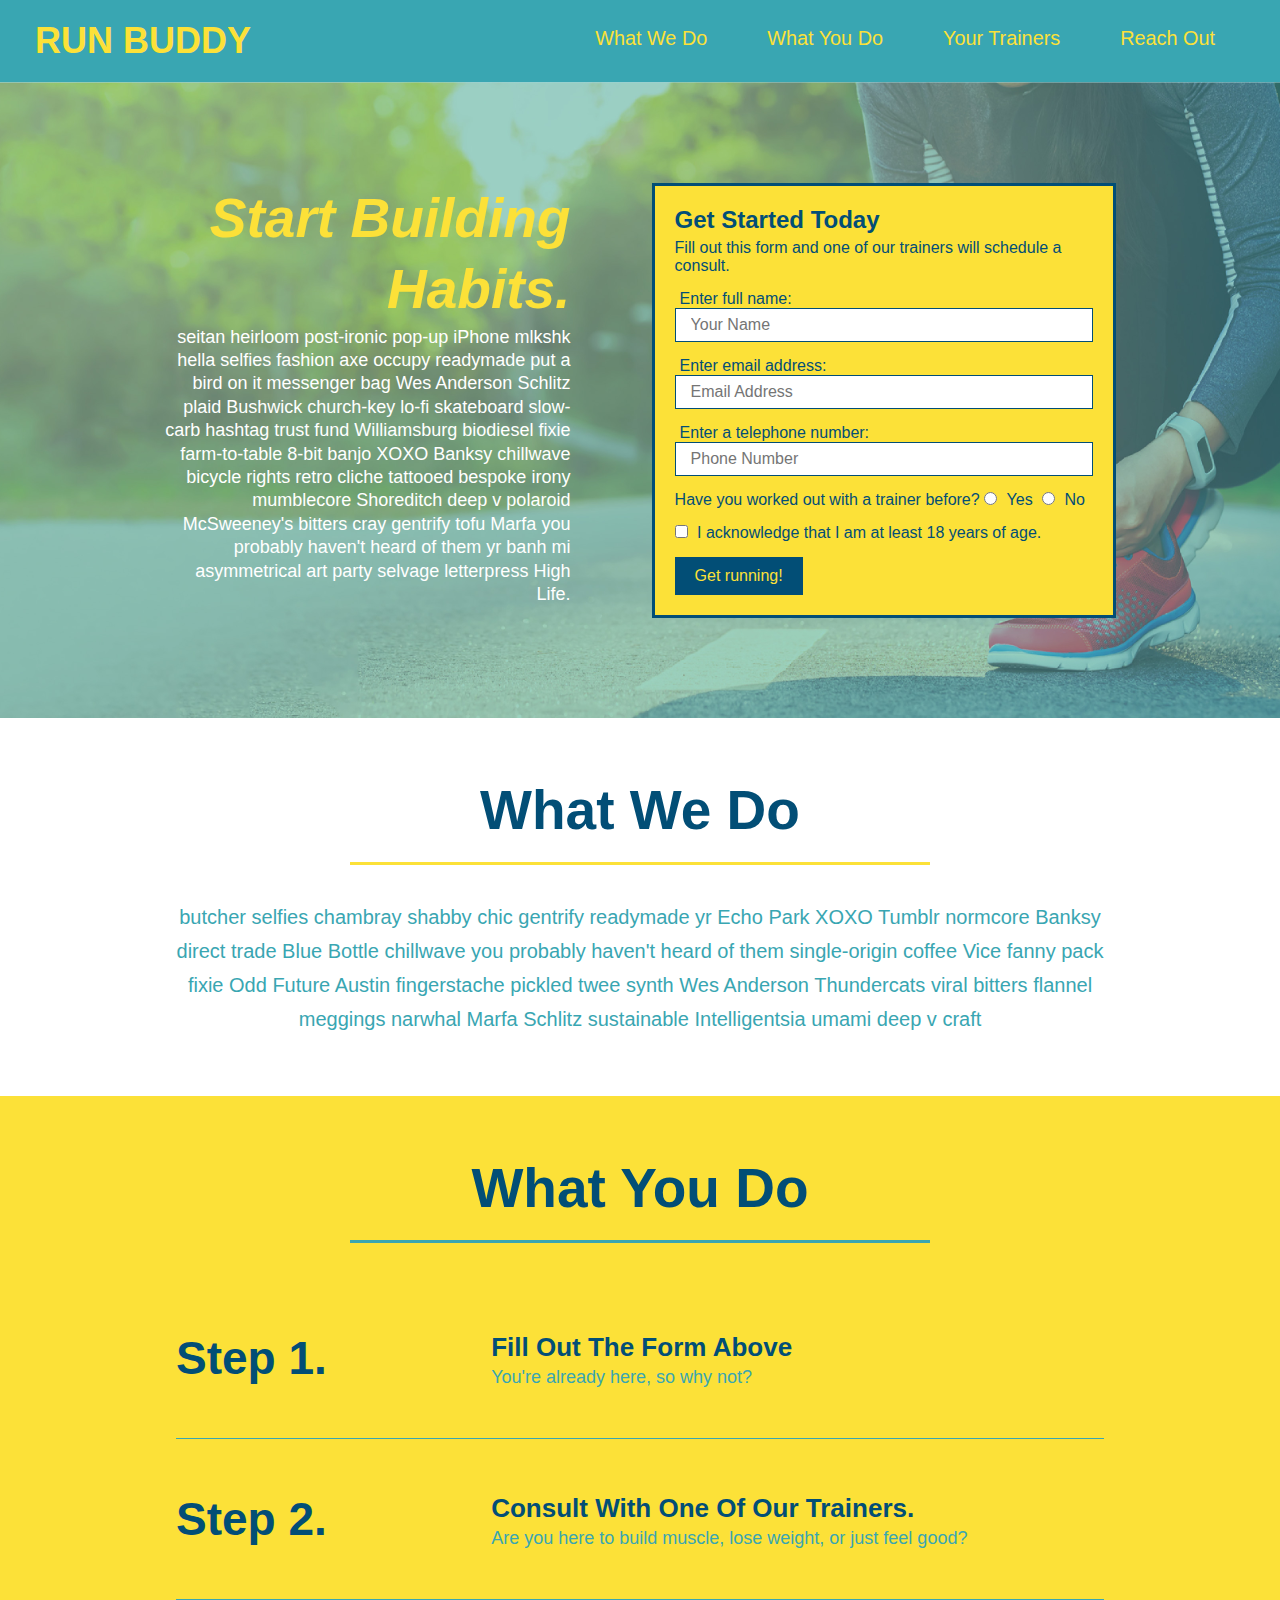
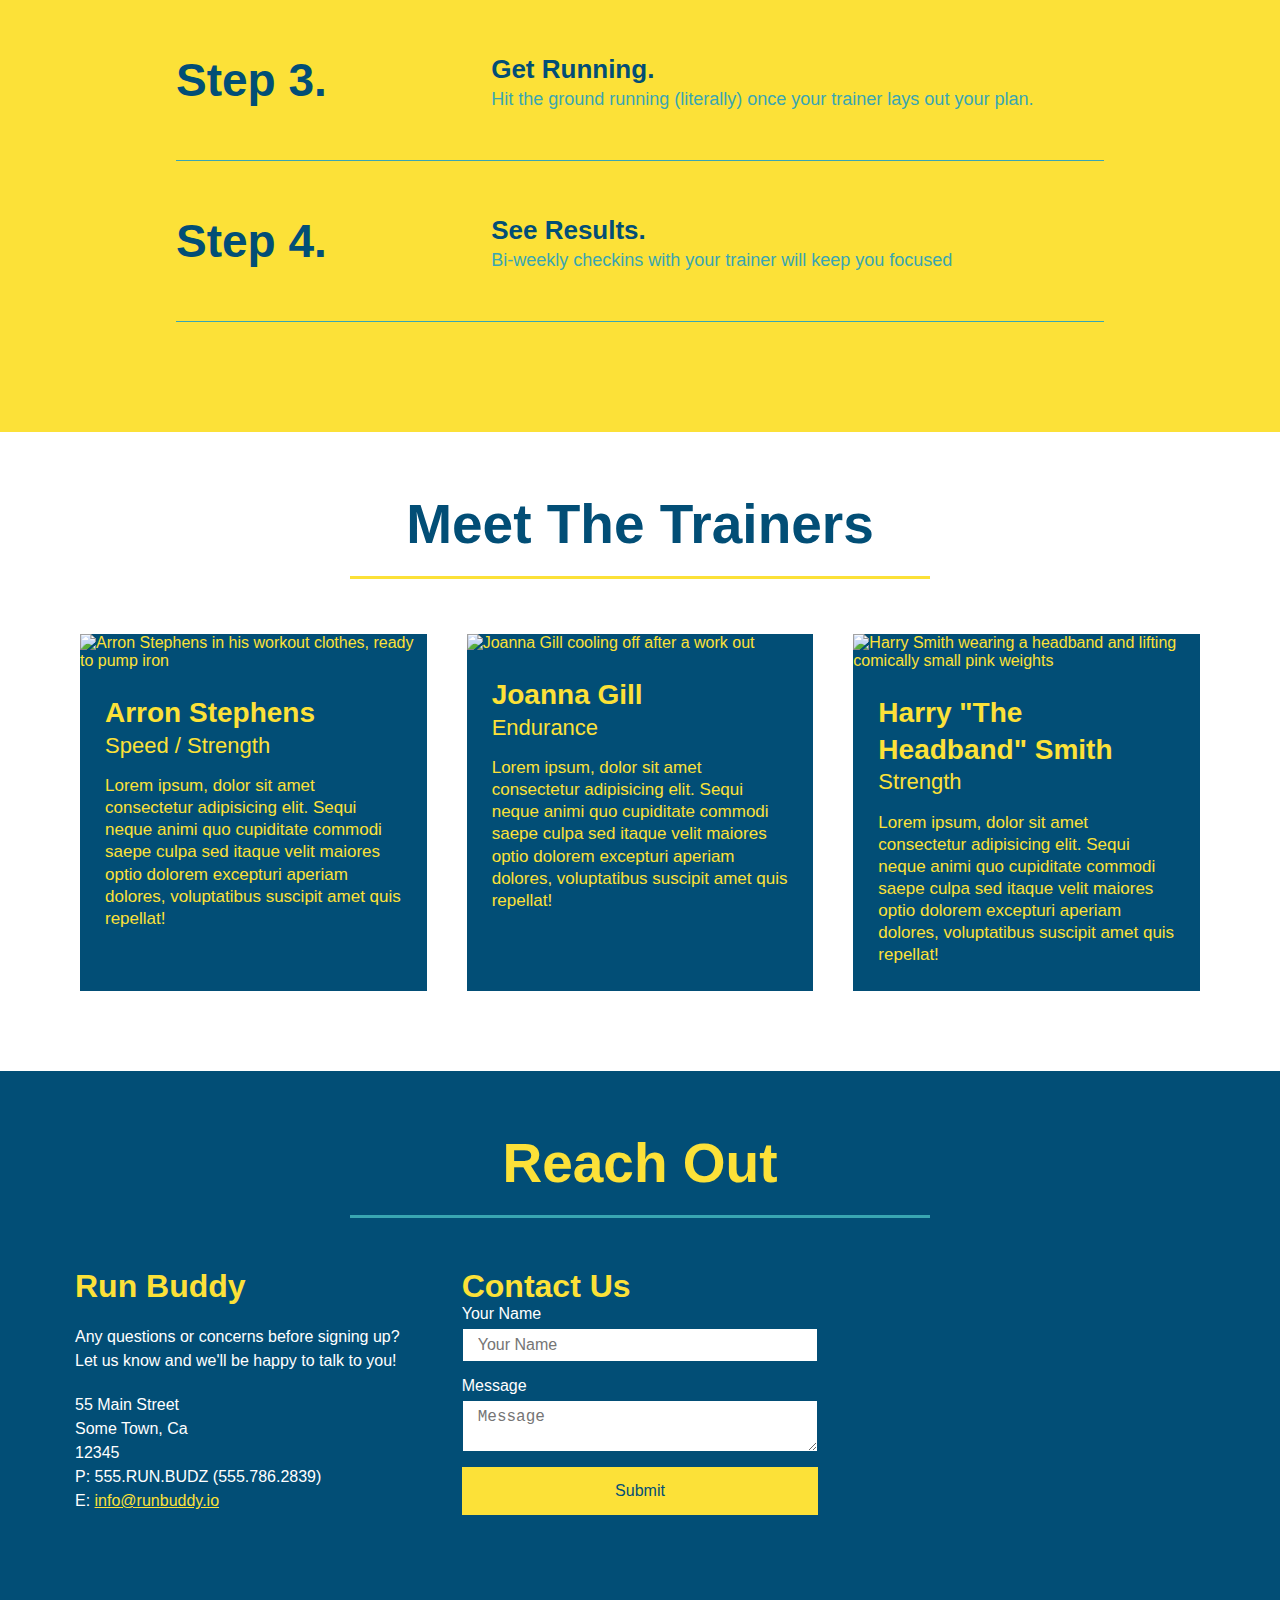
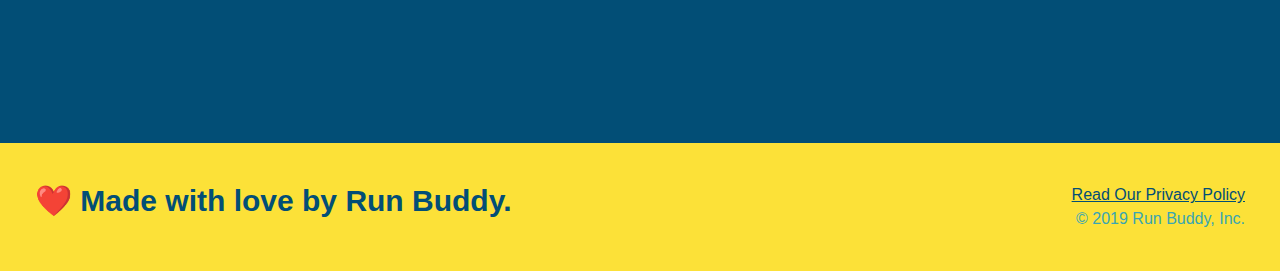
==== commit 80ab0aaa: "finished flexboxes" ====
--- a/index.html
+++ b/index.html
@@ -154,38 +154,40 @@
     <!-- "what you do" end -->
 
     <!-- "meet the trainers" start -->
-    <section id="your-trainers" class="trainers">
+    <section id="your-trainers" >
       <div class="flex-row">
         <h2 class="section-title primary-border">
           Meet The Trainers
         </h2>
       </div>
-      <article class="trainer">
-        <img src="./assets/images/trainer-1.jpg" alt="Arron Stephens in his workout clothes, ready to pump iron" />
-        <div class="trainer-bio text-left">
-          <h3>Arron Stephens</h3>
-          <h4>Speed / Strength</h4>
-          <p>Lorem ipsum, dolor sit amet consectetur adipisicing elit. Sequi neque animi quo cupiditate commodi saepe culpa sed itaque velit maiores optio dolorem excepturi aperiam dolores, voluptatibus suscipit amet quis repellat!</p>
-        </div>
-      </article>
-
-       <article class="trainer">
-         <div class="trainer-bio text-right">
-           <h3>Joanna Gill</h3>
-           <h4>Endurance</h4>
-           <p>Lorem ipsum, dolor sit amet consectetur adipisicing elit. Sequi neque animi quo cupiditate commodi saepe culpa sed itaque velit maiores optio dolorem excepturi aperiam dolores, voluptatibus suscipit amet quis repellat!</p>
-          </div>
-          <img src="./assets/images/trainer-2.jpg" alt="Joanna Gill cooling off after a work out" />
+       <div class="trainers">
+        <article class="trainer">
+          <img src="./assets/images/trainer-1.jpg" alt="Arron Stephens in his workout clothes, ready to pump iron" />
+          <div class="trainer-bio">
+            <h3 class="trainer-name">Arron Stephens</h3>
+            <h4 class="trainer-role">Speed / Strength</h4>
+            <p>Lorem ipsum, dolor sit amet consectetur adipisicing elit. Sequi neque animi quo cupiditate commodi saepe culpa sed itaque velit maiores optio dolorem excepturi aperiam dolores, voluptatibus suscipit amet quis repellat!</p>
+          </div>
         </article>
 
-       <article class="trainer">
-        <img src="./assets/images/trainer-3.jpg" alt="Harry Smith wearing a headband and lifting comically small pink weights" />
-        <div class="trainer-bio text-left">
-          <h3>Harry "The Headband" Smith</h3>
-          <h4>Strength</h4>
-          <p>Lorem ipsum, dolor sit amet consectetur adipisicing elit. Sequi neque animi quo cupiditate commodi saepe culpa sed itaque velit maiores optio dolorem excepturi aperiam dolores, voluptatibus suscipit amet quis repellat!</p>
-        </div>
-      </article>
+        <article class="trainer">
+            <img src="./assets/images/trainer-2.jpg" alt="Joanna Gill cooling off after a work out" />  
+            <div class="trainer-bio">
+            <h3 class="trainer-name">Joanna Gill</h3>
+            <h4 class="trainer-role">Endurance</h4>
+            <p>Lorem ipsum, dolor sit amet consectetur adipisicing elit. Sequi neque animi quo cupiditate commodi saepe culpa sed itaque velit maiores optio dolorem excepturi aperiam dolores, voluptatibus suscipit amet quis repellat!</p>
+            </div>
+          </article>
+
+        <article class="trainer">
+          <img src="./assets/images/trainer-3.jpg" alt="Harry Smith wearing a headband and lifting comically small pink weights" />
+          <div class="trainer-bio">
+            <h3 class="trainer-name">Harry "The Headband" Smith</h3>
+            <h4 class="trainer-role">Strength</h4>
+            <p>Lorem ipsum, dolor sit amet consectetur adipisicing elit. Sequi neque animi quo cupiditate commodi saepe culpa sed itaque velit maiores optio dolorem excepturi aperiam dolores, voluptatibus suscipit amet quis repellat!</p>
+          </div>
+        </article>
+      </div>
     </section>
     <!-- "meet the trainers" end -->
 
@@ -197,10 +199,23 @@
         </h2>
       </div>
       <div class="contact-info">
-        <iframe
-          src="https://www.google.com/maps/embed?pb=!1m14!1m12!1m3!1d12182.30520634488!2d-74.0652613!3d40.2407219!2m3!1f0!2f0!3f0!3m2!1i1024!2i768!4f13.1!5e0!3m2!1sen!2sus!4v1561060983193!5m2!1sen!2sus"
-          frameborder="0" style="border:0" allowfullscreen>
-        </iframe>
+        
+        <div>
+          <h3>Run Buddy</h3>
+          <p>
+            Any questions or concerns before signing up? 
+            <br/>
+            Let us know and we'll be happy to talk to you!
+          </p>
+
+          <address>
+            55 Main Street <br/>
+            Some Town, Ca <br/>
+            12345<br/>
+            P: 555.RUN.BUDZ (555.786.2839)<br/>
+            E: <a href="mailto:info@runbuddy.io">info@runbuddy.io</a>
+          </address>
+        </div>
 
         <div class="contact-form">
           <h3>Contact Us</h3>
@@ -215,23 +230,9 @@
           </form>
         </div>
 
-        <div>
-          <h3>Run Buddy</h3>
-          <p>
-            Any questions or concerns before signing up? 
-            <br/>
-            Let us know and we'll be happy to talk to you!
-          </p>
-
-          <address>
-            55 Main Street <br/>
-            Some Town, Ca <br/>
-            12345<br/>
-            P: 555.RUN.BUDZ (555.786.2839)<br/>
-            E: <a href="mailto:info@runbuddy.io">info@runbuddy.io</a>
-          </address>
-          
-        </div>
+        <iframe
+          src="https://www.google.com/maps/embed?pb=!1m14!1m12!1m3!1d12182.30520634488!2d-74.0652613!3d40.2407219!2m3!1f0!2f0!3f0!3m2!1i1024!2i768!4f13.1!5e0!3m2!1sen!2sus!4v1561060983193!5m2!1sen!2sus"
+          frameborder="0" style="border:0" allowfullscreen></iframe>
       </div>
     </section>
     <!-- "reach out" end -->
--- a/assets/css/style.css
+++ b/assets/css/style.css
@@ -241,48 +241,47 @@
 
 /* MEET THE TRAINERS START */
 .trainers {
-
+    width: 100%;
+    margin: 0 auto;
+    display: flex;
+    flex-wrap: wrap;
+    justify-content: space-around;
 }
 
 .trainer {
-  width: 900px;
-  margin: 0 auto 30px auto;
+  margin: 20px;
   background: #024e76;
   color: #fce138;
-  overflow: auto;
+  flex: 1;
 }
 
 .trainer img {
-  width: 35%;
-  float: left;
+  width: 100%;
 }
 
 .trainer-bio {
-  padding: 35px;
-  float: left;
-  width: 65%;
+  padding: 25px;
+  line-height: 1.3;
 }
 
 .trainer-bio h3 {
-  font-size: 32px;
-  margin-bottom: 8px;
+  font-size: 28px;
+  
 }
 
 .trainer-bio h4 {
   font-weight: lighter;
-  font-size: 26px;
-  margin-bottom: 25px;
+  font-size: 22px;
+  margin-bottom: 15px;
 }
 
 .trainer-bio p {
   font-size: 17px;
-  line-height: 1.3;
 }
 /* TRAINER STYLES END */
 
 /* REACH OUT STYLES START */
 .contact {
-
   background: #024e76;
 }
 
@@ -290,17 +289,22 @@
   color: #fce138;
 }
 
+.contact-info {
+  display: flex;
+  justify-content: space-between;
+  flex-wrap: wrap;
+}
+
+.contact-info > * {
+  flex: 1;
+  margin: 15px;
+}
+
 .contact-info iframe {
-  width: 400px;
-height: 400px;
+  height: 400px;
 }
 
 .contact-info div {
-  width: 410px;
-  display: inline-block;
-  vertical-align: top;
-  text-align: left;
-  margin: 30px 0 0 60px;
   color: white;
 }
 
@@ -312,8 +316,29 @@
 .contact-info p, .contact-info address {
   margin: 20px 0;
   line-height: 1.5;
-  font-size: 20px;
+  font-size: 16px;
   font-style: normal;
+}
+
+.contact-form input, .contact-form textarea{
+  border: 1px solid #024e76;
+  display: block;
+  padding: 7px 15px;
+  font-size: 16px;
+  color: #024e76;
+  width: 100%;
+  margin-bottom: 15px;
+  margin-top: 5px;
+}
+
+.contact-form button{
+  width: 100%;
+  border: none;
+  background: #fce138;
+  color: #024e76;
+  text-align: center;
+  padding: 15px 0;
+  font-size: 16px;
 }
 
 .contact-info a {
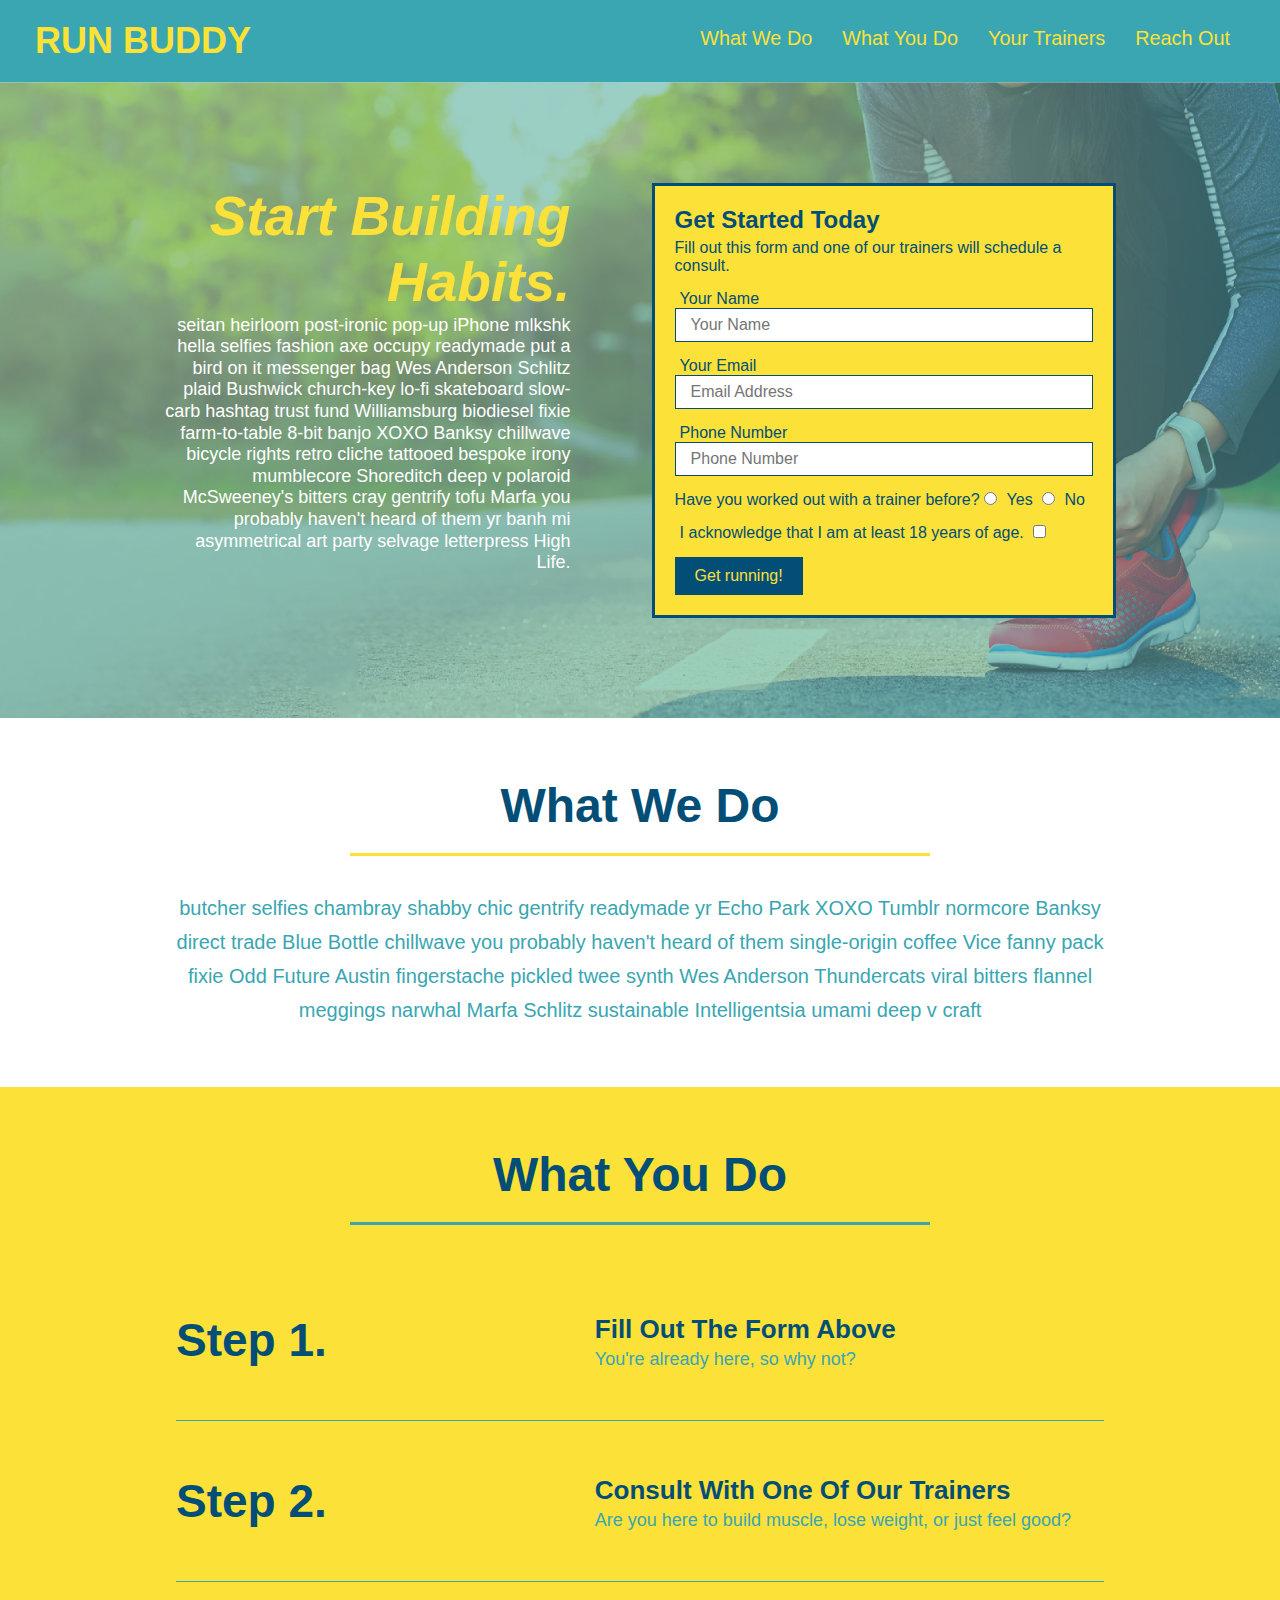
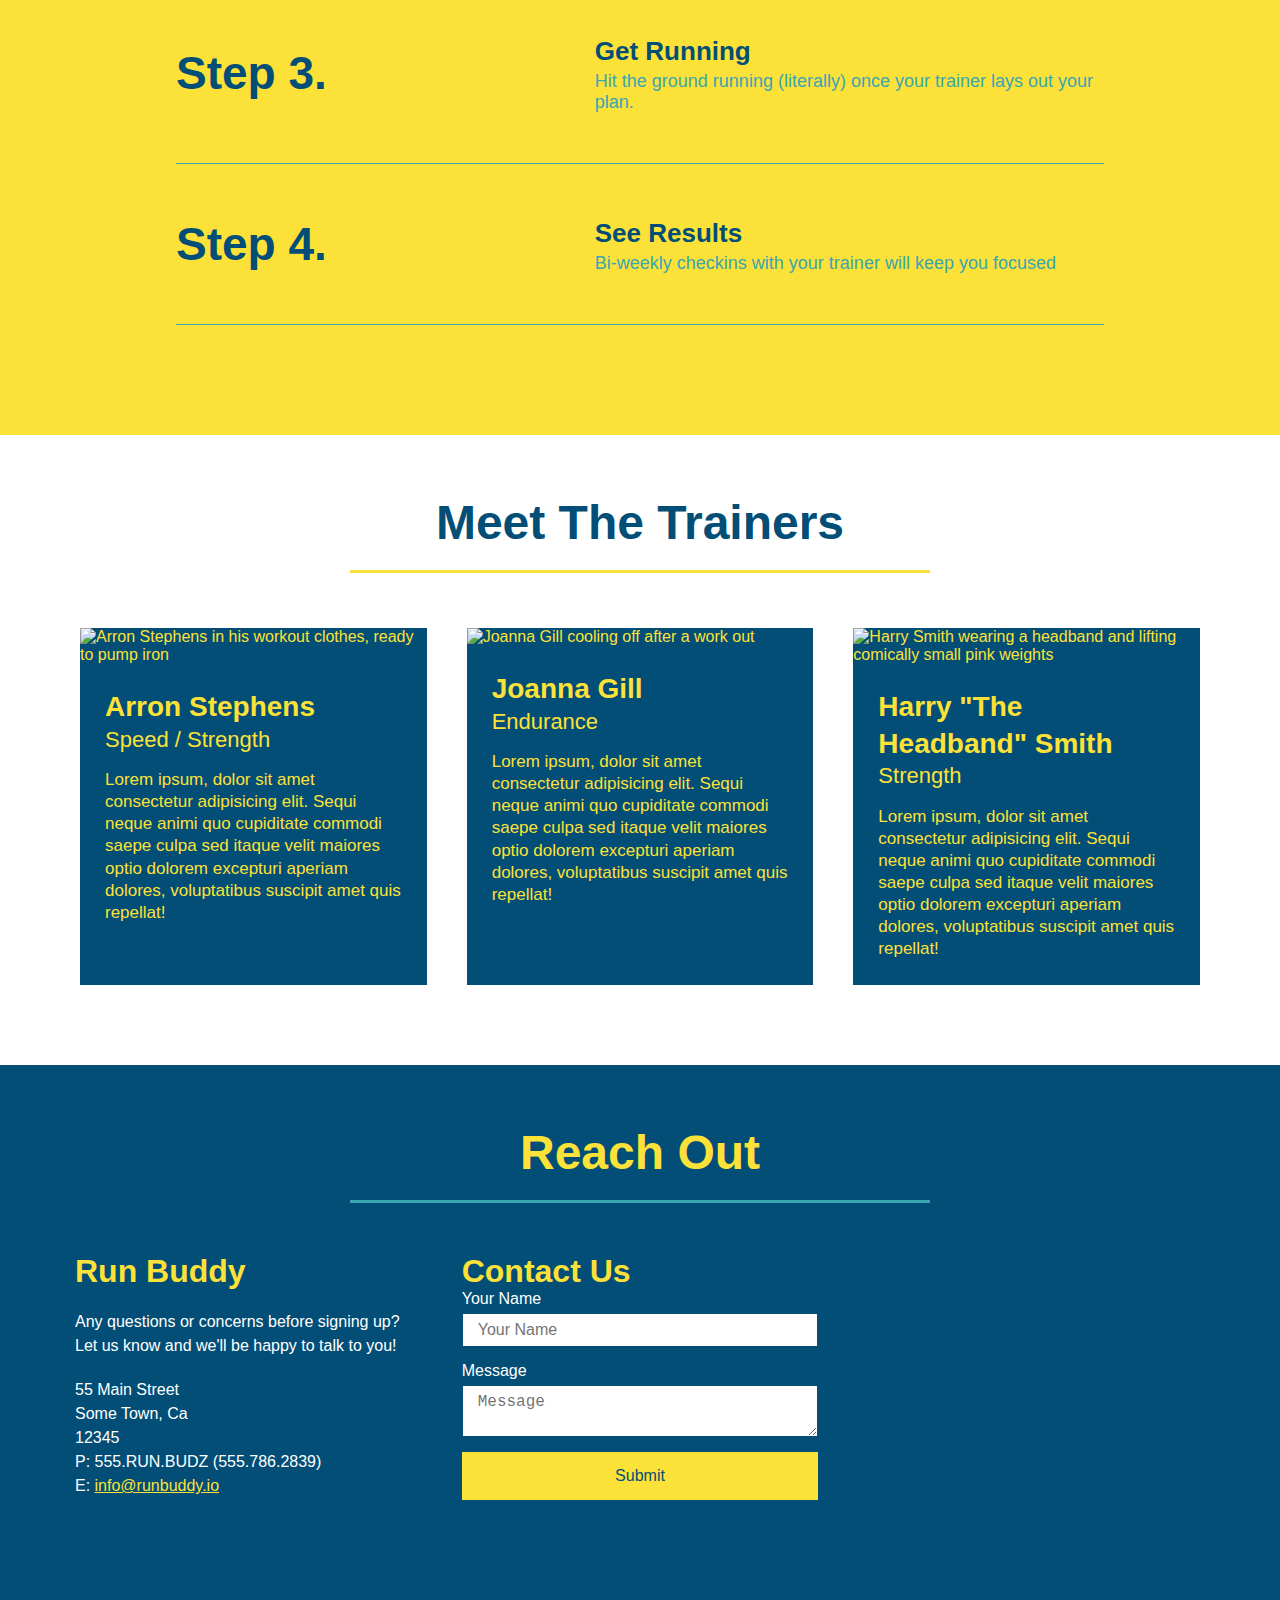
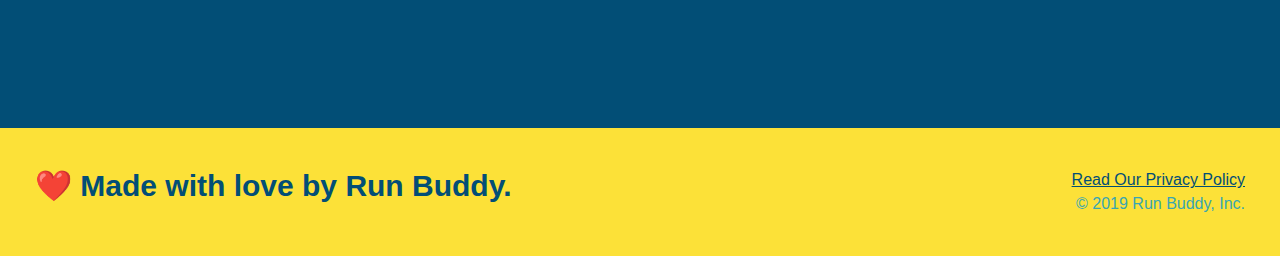
==== commit fe403e04: "finsihed 2.3" ====
--- a/index.html
+++ b/index.html
@@ -2,6 +2,7 @@
 <html lang="en">
   <head>
     <meta charset="UTF-8" />
+    <meta name="viewport" content="width=device-width, initial-scale=1.0" />
     <link rel="stylesheet" href="./assets/css/style.css">
     <title>Run Buddy</title>
   </head>
@@ -25,7 +26,6 @@
           <li>
             <a href="#reach-out">Reach Out</a>
           </li>
-          
         </ul>
       </nav>
     </header>
@@ -48,11 +48,11 @@
         <h3>Get Started Today</h3>
         <p>Fill out this form and one of our trainers will schedule a consult.</p>
         <form>
-          <label for="name">Enter full name:</label>
+          <label for="name">Your Name</label>
           <input type="text" placeholder="Your Name" id="name" name="name" class="form-input" />
-          <label for="email">Enter email address:</label>
+          <label for="email">Your Email</label>
           <input type="email" placeholder="Email Address" id="email" name="email" class="form-input" />
-          <label for="phone">Enter a telephone number:</label>
+          <label for="phone">Phone Number</label>
           <input type="tel" placeholder="Phone Number" name="phone" id="phone" class="form-input" />
           <p>
             Have you worked out with a trainer before? 
@@ -62,10 +62,10 @@
             <label for="trainer-no">No</label>
           </p>
           <p>
-            <input type="checkbox" name="checkpoint1" id="checkbox" />
             <label for="checkbox">
               I acknowledge that I am at least 18 years of age.
             </label>
+            <input type="checkbox" name="checkpoint1" id="checkbox" />
           </p>
           <button type="submit">
             Get running!
@@ -82,10 +82,9 @@
           What We Do
         </h2>
       </div>
-
       <div class="flex-row">
         <p>
-          butcher selfies chambray shabby chic gentrify readymade yr Echo Park XOXO Tumblr normcore Banksy direct trade Blue Bottle chillwave you probably haven't heard of them single-origin coffee Vice fanny pack fixie Odd Future Austin fingerstache pickled twee synth Wes Anderson Thundercats viral bitters flannel meggings narwhal Marfa Schlitz sustainable Intelligentsia umami deep v craft
+          butcher selfies chambray shabby chic gentrify readymade yr Echo Park XOXO Tumblr normcore Banksy direct trade  Blue Bottle chillwave you probably haven't heard of them single-origin coffee Vice fanny pack fixie Odd Future Austin fingerstache pickled twee synth Wes Anderson Thundercats viral bitters flannel meggings narwhal Marfa Schlitz sustainable Intelligentsia umami deep v craft
         </p>
       </div>
     </section>
@@ -98,7 +97,6 @@
           What You Do
         </h2> 
       </div>
-
       <div class="step">
         <h3>Step 1.</h3>
         <div class="step-info">
@@ -111,7 +109,6 @@
           </div>
         </div>
       </div>
-
       <div class="step">
         <h3>Step 2.</h3>
         <div class="step-info">
@@ -119,12 +116,11 @@
             <img src="./assets/images/step-2.svg" alt="" />
           </div>
           <div class="step-text">
-            <h4>Consult With One Of Our Trainers.</h4>
+            <h4>Consult With One Of Our Trainers</h4>
             <p>Are you here to build muscle, lose weight, or just feel good?</p>
           </div>
         </div>
       </div>
-
       <div class="step">
         <h3>Step 3.</h3>
         <div class="step-info">
@@ -132,12 +128,11 @@
             <img src="./assets/images/step-3.svg" alt="" />
           </div>
           <div class="step-text">
-            <h4>Get Running.</h4>
+            <h4>Get Running</h4>
             <p>Hit the ground running (literally) once your trainer lays out your plan.</p>
           </div>
         </div>
       </div>
-
       <div class="step">
         <h3>Step 4.</h3>
         <div class="step-info">
@@ -145,7 +140,7 @@
             <img src="./assets/images/step-4.svg" alt="" />
           </div>
           <div class="step-text">
-            <h4>See Results.</h4>
+            <h4>See Results</h4>
             <p>Bi-weekly checkins with your trainer will keep you focused</p>
           </div>
         </div>
@@ -154,13 +149,14 @@
     <!-- "what you do" end -->
 
     <!-- "meet the trainers" start -->
-    <section id="your-trainers" >
+    <section id="your-trainers">
       <div class="flex-row">
         <h2 class="section-title primary-border">
           Meet The Trainers
         </h2>
       </div>
-       <div class="trainers">
+
+      <div class="trainers">
         <article class="trainer">
           <img src="./assets/images/trainer-1.jpg" alt="Arron Stephens in his workout clothes, ready to pump iron" />
           <div class="trainer-bio">
@@ -171,8 +167,8 @@
         </article>
 
         <article class="trainer">
-            <img src="./assets/images/trainer-2.jpg" alt="Joanna Gill cooling off after a work out" />  
-            <div class="trainer-bio">
+          <img src="./assets/images/trainer-2.jpg" alt="Joanna Gill cooling off after a work out" />
+          <div class="trainer-bio">
             <h3 class="trainer-name">Joanna Gill</h3>
             <h4 class="trainer-role">Endurance</h4>
             <p>Lorem ipsum, dolor sit amet consectetur adipisicing elit. Sequi neque animi quo cupiditate commodi saepe culpa sed itaque velit maiores optio dolorem excepturi aperiam dolores, voluptatibus suscipit amet quis repellat!</p>
@@ -198,8 +194,8 @@
           Reach Out
         </h2>
       </div>
+
       <div class="contact-info">
-        
         <div>
           <h3>Run Buddy</h3>
           <p>
@@ -215,6 +211,7 @@
             P: 555.RUN.BUDZ (555.786.2839)<br/>
             E: <a href="mailto:info@runbuddy.io">info@runbuddy.io</a>
           </address>
+          
         </div>
 
         <div class="contact-form">
@@ -229,10 +226,11 @@
             <button type="submit">Submit</button>
           </form>
         </div>
-
+        
         <iframe
           src="https://www.google.com/maps/embed?pb=!1m14!1m12!1m3!1d12182.30520634488!2d-74.0652613!3d40.2407219!2m3!1f0!2f0!3f0!3m2!1i1024!2i768!4f13.1!5e0!3m2!1sen!2sus!4v1561060983193!5m2!1sen!2sus"
-          frameborder="0" style="border:0" allowfullscreen></iframe>
+          frameborder="0" style="border:0" allowfullscreen>
+        </iframe>
       </div>
     </section>
     <!-- "reach out" end -->
--- a/assets/css/style.css
+++ b/assets/css/style.css
@@ -36,7 +36,7 @@
   margin: 7px 0;
 }
 
-header nav ul{
+header nav ul {
   display: flex;
   flex-wrap: wrap;
   justify-content: space-between;
@@ -45,7 +45,7 @@
 }
 
 header nav ul li a {
-  margin: 0 30px;
+  padding: 10px 15px;
   font-weight: lighter;
   font-size: 1.55vw;
 }
@@ -58,10 +58,10 @@
 footer {
   background: #fce138;
   padding: 40px 35px;
-  width: 100%;
-  display: flex;
-  flex-wrap: wrap;
+  display: flex;
   justify-content: space-between;
+  flex-wrap: wrap;
+  width: 100%;
 }
 
 footer h2 {
@@ -93,6 +93,22 @@
   display: flex;
   justify-content: center;
   flex-wrap: wrap;
+  align-items: flex-start;
+}
+
+.hero-cta {
+  width: 35%;
+  text-align: right;
+  margin: 3.5%;
+  color: #fff;
+  font-size: 18px;
+  line-height: 1.2;
+}
+
+.hero-cta h2 {
+  font-style: italic;
+  font-size: 55px;
+  color: #fce138;
 }
 
 .hero-form {
@@ -104,26 +120,10 @@
   margin: 3.5%;
 }
 
-.hero-cta{
-  width: 35%;
-  text-align: right;
-  margin: 3.5%;
-  color:#fff;
-  font-size: 18px;
-  line-height: 1.3;
-}
-
-.hero-cta h2{
-  font-style: italic;
-  font-size: 55px;
-  color: #fce138;
-}
-
 .hero-form h3 {
   font-size: 24px;
   margin: 0;
 }
-
 .hero-form p {
   margin: 5px 0 15px 0;
 }
@@ -154,7 +154,7 @@
 
 /* SECTION TITLE STYLES START */
 .section-title {
-  font-size: 55px;
+  font-size: 48px;
   border-bottom: 3px solid;
   color: #024e76;
   padding-bottom: 20px;
@@ -190,7 +190,7 @@
   background: #fce138;
 }
 
-.step{
+.step {
   margin: 50px auto;
   padding-bottom: 50px;
   width: 80%;
@@ -199,31 +199,31 @@
   flex-wrap: wrap;
   align-items: center;
   justify-content: space-between;
+}
+
+.step h3 {
+  color: #024e76;
+  font-size: 46px;
   flex: 1 30%;
 }
 
-.step-info{
+.step-info {
   flex: 2 70%;
   display: flex;
   flex-wrap: wrap;
   align-items: center;
 }
 
-.step-img{
+.step-img {
   flex: 1 12%;
-  margin-right: 20px;;
+  margin-right: 20px;
 }
 
 .step-img img {
   max-width: 100%;
 }
 
-.step h3 {
-  color: #024e76;
-  font-size: 46px;
-}
-
-.step-text{
+.step-text {
   flex: 12;
 }
 
@@ -232,27 +232,28 @@
   font-size: 18px;
 }
 
-.step-text h4{
+.step-text h4 {
   font-size: 26px;
   line-height: 1.5;
   color: #024e76;
 }
+
 /* WHAT YOU DO STYLES END */
 
 /* MEET THE TRAINERS START */
 .trainers {
-    width: 100%;
-    margin: 0 auto;
-    display: flex;
-    flex-wrap: wrap;
-    justify-content: space-around;
+  width: 100%;
+  margin: 0 auto;
+  display: flex;
+  flex-wrap: wrap;
+  justify-content: space-around;
 }
 
 .trainer {
   margin: 20px;
+  flex: 1;
   background: #024e76;
   color: #fce138;
-  flex: 1;
 }
 
 .trainer img {
@@ -266,7 +267,6 @@
 
 .trainer-bio h3 {
   font-size: 28px;
-  
 }
 
 .trainer-bio h4 {
@@ -320,7 +320,7 @@
   font-style: normal;
 }
 
-.contact-form input, .contact-form textarea{
+.contact-form input, .contact-form textarea {
   border: 1px solid #024e76;
   display: block;
   padding: 7px 15px;
@@ -331,7 +331,7 @@
   margin-top: 5px;
 }
 
-.contact-form button{
+.contact-form button {
   width: 100%;
   border: none;
   background: #fce138;
@@ -357,6 +357,114 @@
   text-align: right;
 }
 
-.flex-row{
-  display: flex;
+.flex-row {
+  display: flex;
+}
+
+/* MEDIA QUERY FOR SMALLER DESKTOP SCREENS AND SMALLER */
+@media screen and (max-width: 980px) {
+  header {
+    padding-bottom: 0;
+    justify-content: center;
+  }
+
+  header h1 {
+    width: 100%;
+    text-align: center;
+  }
+
+  header nav ul {
+    margin-top: 20px;
+    width: 100%;
+    justify-content: center;
+  }
+
+  header nav ul li a {
+    font-size: 20px;
+  }
+
+  footer h2, footer div {
+    text-align: center;
+    width: 100%;
+  }
+
+  .hero-cta, .hero-form {
+    width: 100%;
+  }
+  
+  .hero-cta {
+    text-align: center;
+  }
+
+  .section-title {
+    width: 80%;
+  }
+  
+  .trainer {
+    flex: 0 70%;
+  }
+  
+  .contact-info iframe{
+    flex: 1 100%;
+  }
+}
+
+/* MEDIA QUERY FOR TABLETS AND SMALLER */
+@media screen and (max-width: 768px) {
+  section {
+    padding: 30px 15px;
+  }
+
+  .step h3 {
+    flex: 1 100%;
+    text-align: center;
+  }
+
+  .step-info {
+    flex: 2 100%;
+    text-align: center;
+    justify-content: center;
+  }
+
+  .step-img {
+    flex: 0 32%;
+    margin-right: 0;
+    margin-top: 15px;
+    margin-bottom: 15px;
+  }
+
+  .step-text {
+    flex: 100%;  
+  }
+}
+
+/* MEDIA QUERY FOR MOBILE PHONES AND SMALLER */
+@media screen and (max-width: 575px) {
+  .hero-form button {
+    width: 100%;
+  }
+
+  .section-title {
+    width: 95%;
+  }
+
+  .intro p {
+    width: 100%;
+  }
+
+  .trainer {
+    flex: 0 100%;
+  }
+
+  .contact-info {
+    text-align: center;
+  }
+
+  .contact-info > * {
+    flex: 0 100%;
+  }
+
+  .contact-form {
+    order: 3;
+  }
 }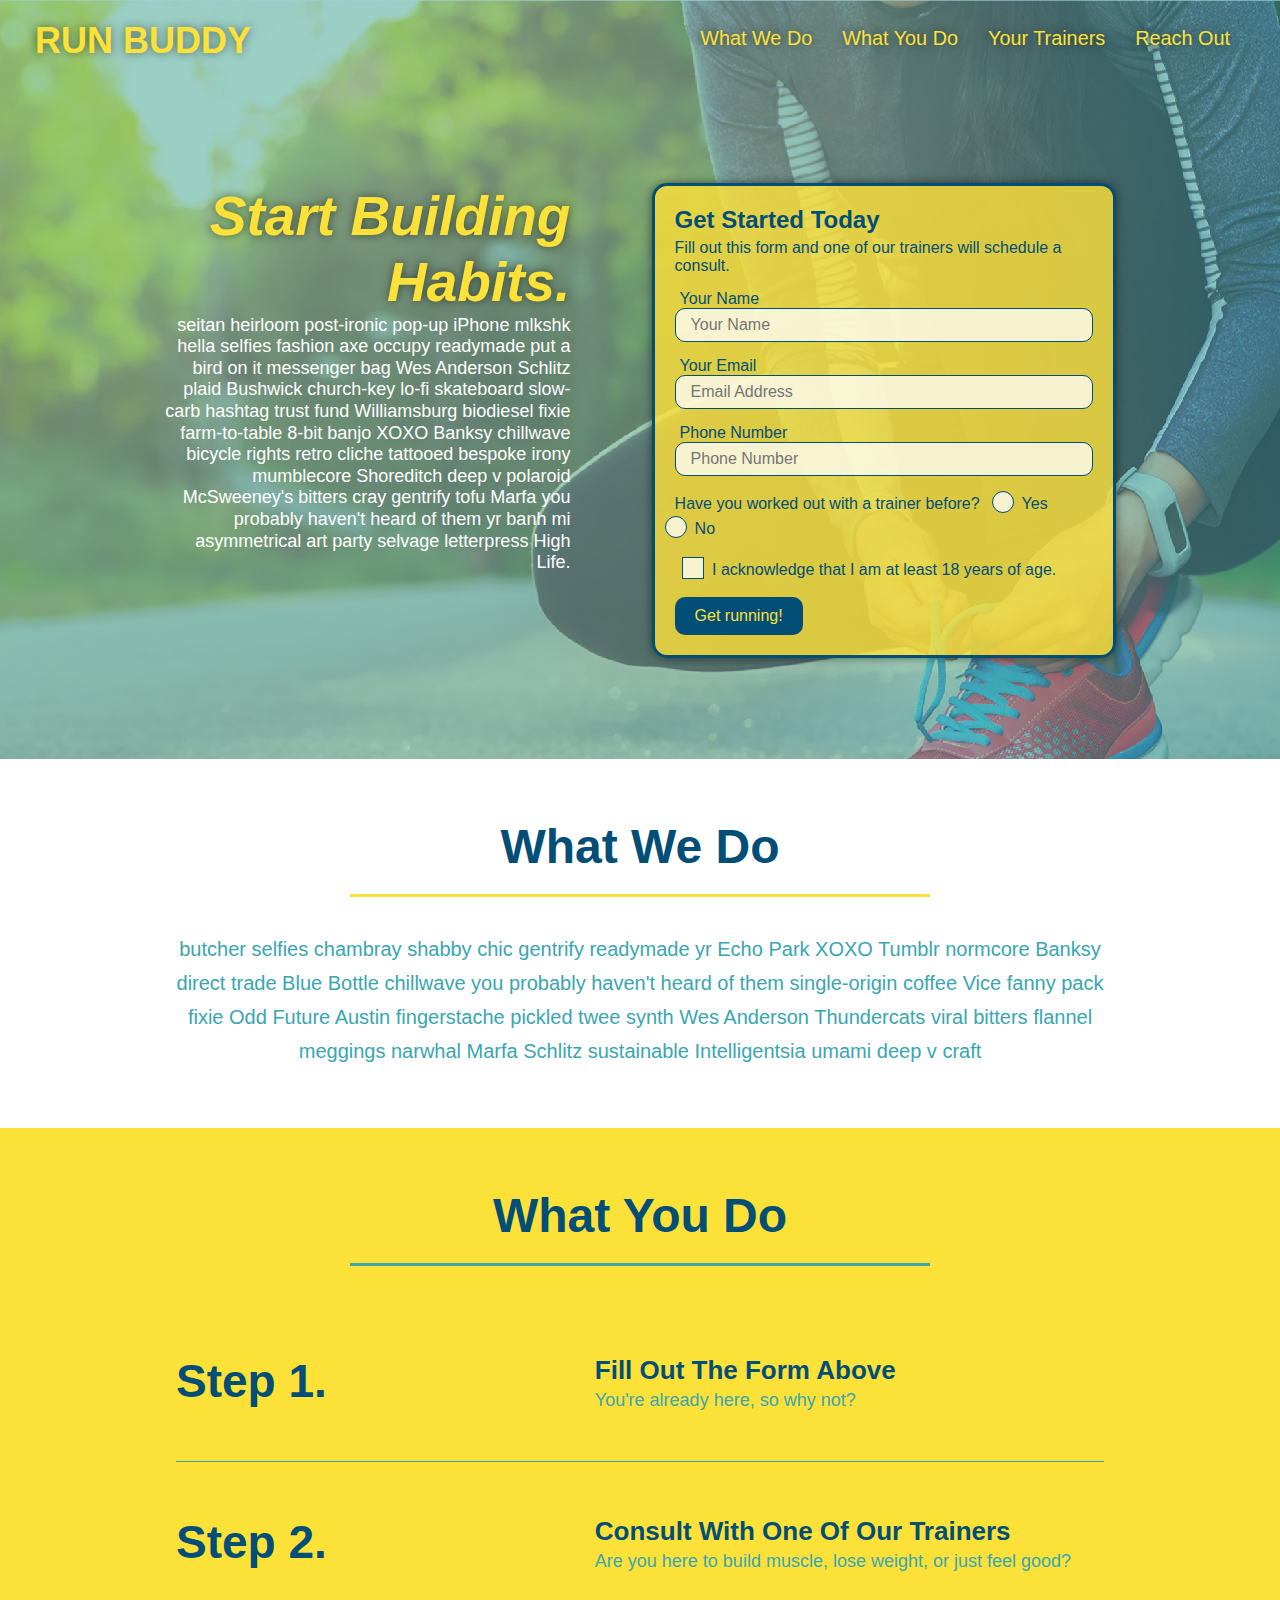
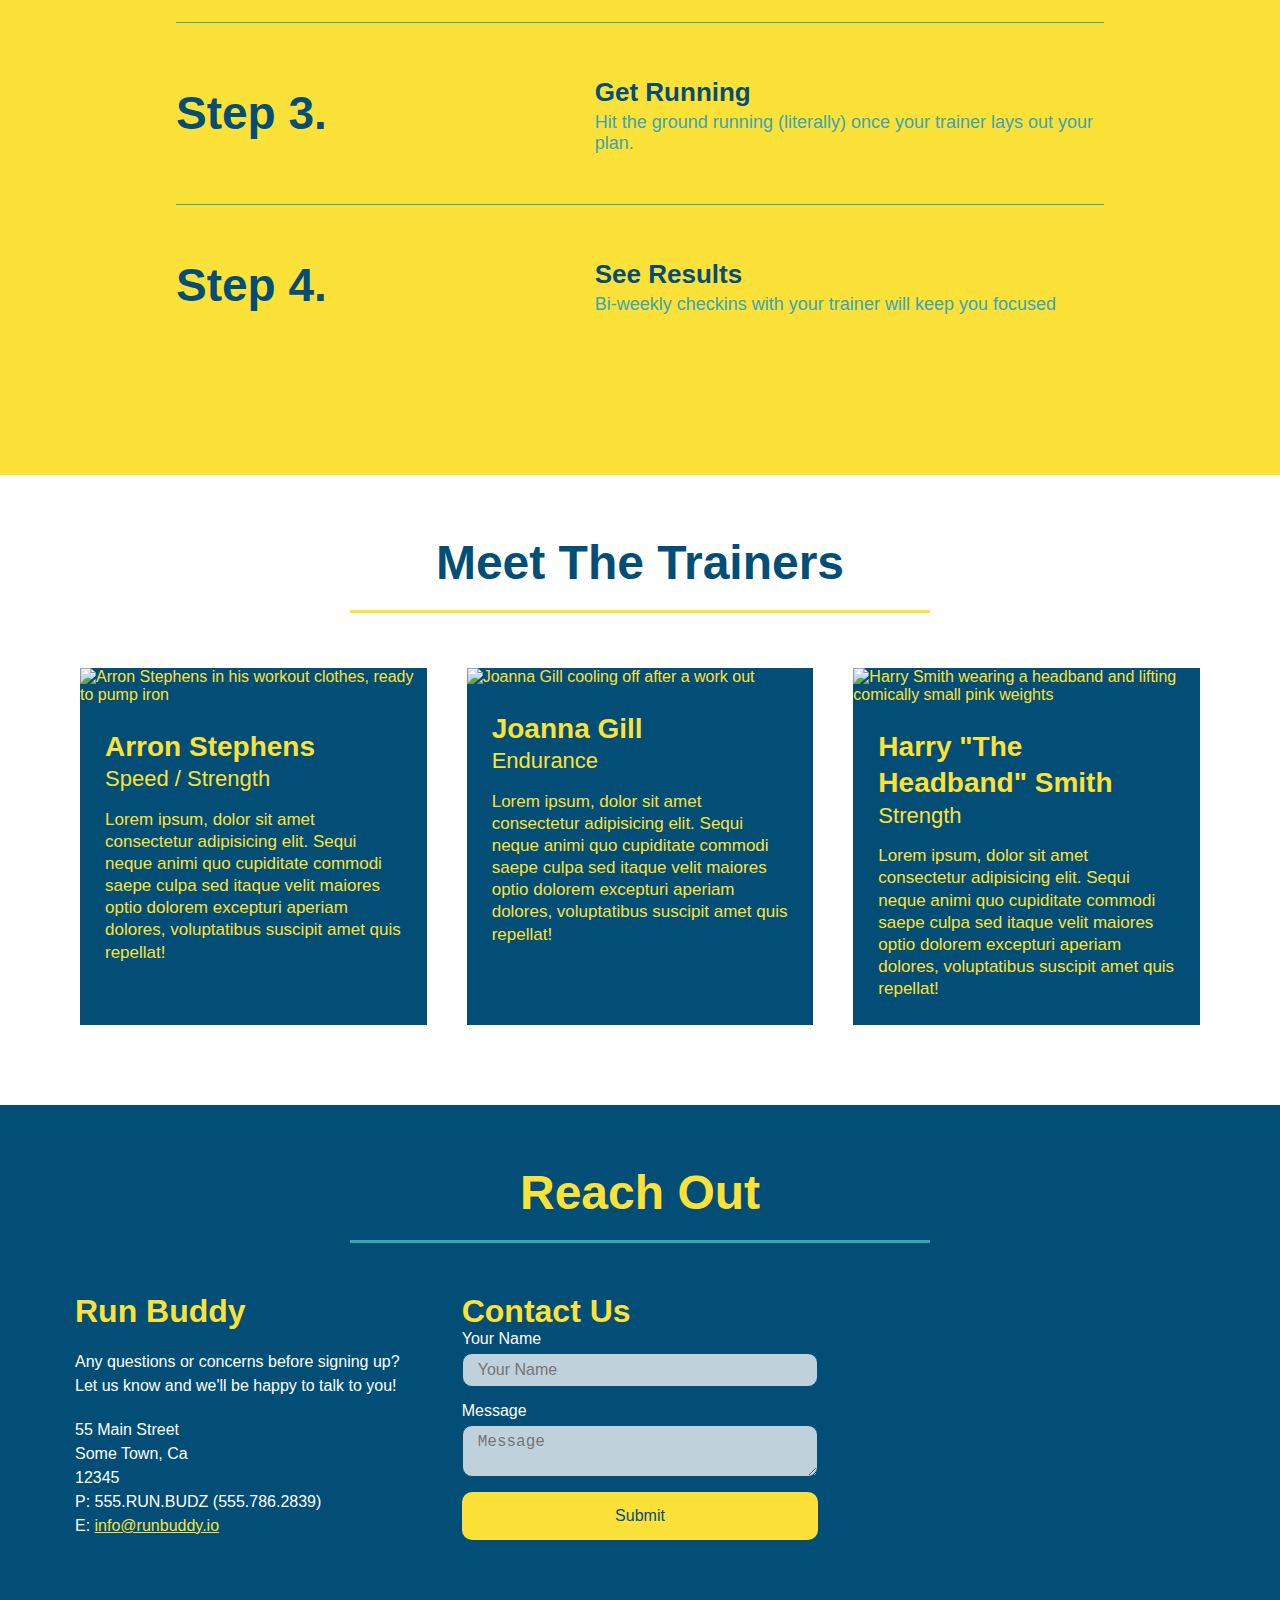
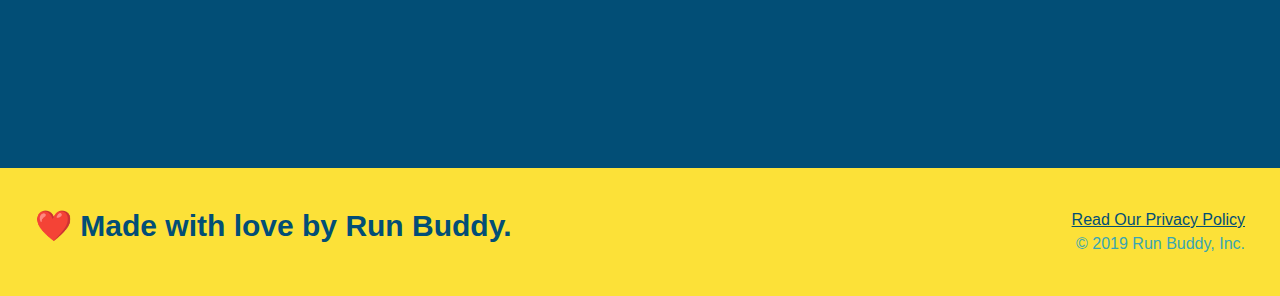
==== commit fdecb6d1: "stylized hero-form buttons" ====
--- a/index.html
+++ b/index.html
@@ -55,17 +55,21 @@
           <label for="phone">Phone Number</label>
           <input type="tel" placeholder="Phone Number" name="phone" id="phone" class="form-input" />
           <p>
-            Have you worked out with a trainer before? 
-            <input type="radio" name="trainer-confirm" id="trainer-yes" />
-            <label for="trainer-yes">Yes</label>
-            <input type="radio" name="trainer-confirm" id="trainer-no"/>
-            <label for="trainer-no">No</label>
+            Have you worked out with a trainer before?
+            <span class="radio-wrapper">
+              <input type="radio" name="trainer-confirm" id="trainer-yes" />
+              <label for="trainer-yes">Yes</label>
+            </span>
+            <span class="radio-wrapper">
+              <input type="radio" name="trainer-confirm" id="trainer-no" />
+              <label for="trainer-no">No</label>
+            </span>
           </p>
           <p>
-            <label for="checkbox">
-              I acknowledge that I am at least 18 years of age.
-            </label>
-            <input type="checkbox" name="checkpoint1" id="checkbox" />
+            <span class="checkbox-wrapper">
+              <input type="checkbox" name="age-confirm" id="checkbox" />
+              <label for="checkbox">I acknowledge that I am at least 18 years of age.</label>
+            </span>
           </p>
           <button type="submit">
             Get running!
--- a/assets/css/style.css
+++ b/assets/css/style.css
@@ -18,6 +18,14 @@
   display: flex;
   justify-content: space-between;
   flex-wrap: wrap;
+  position: sticky;
+  position: -webkit-sticky;
+  top: 0;
+  background-image: url("../images/hero-bg.jpg");
+  background-size: cover;
+  background-attachment: fixed;
+  background-position: 80%;
+  z-index: 9999;
 }
 
 header h1 {
@@ -25,6 +33,7 @@
   margin: 0;
   font-size: 36px;
   color: #fce138;
+  text-shadow: 0 0 10px rgba(0, 0, 0, 0.5);
 }
 
 header a {
@@ -48,6 +57,14 @@
   padding: 10px 15px;
   font-weight: lighter;
   font-size: 1.55vw;
+  text-shadow: 0 0 10px rgba(0, 0, 0, 0.5);
+}
+
+header nav ul li a:hover {
+  background: #fce138;
+  color: #024e76;
+  border-radius: 15px;
+  text-shadow: none;
 }
 
 /* HEADER / NAVBAR STYLES END */
@@ -89,11 +106,12 @@
 .hero {
   background-image: url('../images/hero-bg.jpg');
   background-size: cover;
-  background-position: center;
   display: flex;
   justify-content: center;
   flex-wrap: wrap;
   align-items: flex-start;
+  background-attachment: fixed;
+  background-position: 80%;
 }
 
 .hero-cta {
@@ -109,15 +127,22 @@
   font-style: italic;
   font-size: 55px;
   color: #fce138;
+  text-shadow: 0 0 10px rgba(0, 0, 0, 0.5);
 }
 
 .hero-form {
   border: 3px solid #024e76;
-  background-color: #fce138;
+  background-color: rgba(255, 225, 56, 0.8);
   padding: 20px;
   color: #024e76;
   width: 40%;
   margin: 3.5%;
+  border-radius: 15px;
+  box-shadow: 0 0 10px rgba(0, 0, 0, 0.5);
+}
+
+.hero-form button:hover {
+  background-color: #39a6b2;  
 }
 
 .hero-form h3 {
@@ -136,6 +161,13 @@
   color: #024e76;
   width: 100%;
   margin-bottom: 15px; 
+  border-radius: 10px;
+  background-color: rgba(255,255,255, 0.75);
+}
+
+.form-input:focus {
+  background-color: rgba(255,255,255, 1);
+  outline: none;
 }
 
 .hero-form label {
@@ -148,6 +180,7 @@
   border: none;
   padding: 10px 20px;
   font-size: 16px;
+  border-radius: 10px;
 } 
 /* HERO STYLES END */
 
@@ -201,6 +234,10 @@
   justify-content: space-between;
 }
 
+.step:last-child {
+  border-bottom: none;
+}
+
 .step h3 {
   color: #024e76;
   font-size: 46px;
@@ -237,7 +274,6 @@
   line-height: 1.5;
   color: #024e76;
 }
-
 /* WHAT YOU DO STYLES END */
 
 /* MEET THE TRAINERS START */
@@ -329,6 +365,13 @@
   width: 100%;
   margin-bottom: 15px;
   margin-top: 5px;
+  border-radius: 10px;
+  background-color: rgba(255,255,255, 0.75);
+}
+
+.contact-form input:focus, .contact-form textarea:focus {
+  background-color: rgba(255,255,255, 1);
+  outline: none;
 }
 
 .contact-form button {
@@ -339,13 +382,77 @@
   text-align: center;
   padding: 15px 0;
   font-size: 16px;
+  border-radius: 10px;
+}
+
+.contact-form button:hover {
+  color: #fce138;
+  background: #39a6b2;
 }
 
 .contact-info a {
   color: #fce138;
 }
 
-
+.checkbox-wrapper input, .radio-wrapper input {
+  opacity: 0;
+}
+
+.checkbox-wrapper label, .radio-wrapper label {
+  position: relative;
+  left: 10px;
+  margin: 10px;
+  line-height: 1.6;
+}
+
+.checkbox-wrapper label::before, .radio-wrapper label::before {
+  content: "";
+  height: 20px;
+  width: 20px;
+  background: rgba(255, 255, 255, 0.75);  
+  border: 1px solid #024e76;  
+  position: absolute;
+  top: -4px;
+  left: -30px;
+}
+
+.radio-wrapper label::before {
+  border-radius: 50%;
+}
+
+.radio-wrapper label::after {
+  content: "";
+  width: 20px;
+  height: 20px;
+  border-radius: 50%;
+  background: #024e76;
+  position: absolute;
+  left: -29px;
+  top: -3px;
+  background-image: radial-gradient(circle, #39a6b2, #024e76);
+}
+
+.checkbox-wrapper label::after {
+  content: "";
+  height: 6px;
+  width: 14px;
+  border-left: 2px solid #024e76;
+  border-bottom: 2px solid #024e76;
+  position: absolute;
+  left: -26px;
+  top: 1px;
+  transform: rotate(-58deg);
+}
+
+.checkbox-wrapper input + label::after, 
+.radio-wrapper input + label::after {
+  content: none;
+}
+
+.checkbox-wrapper input:checked + label::after, 
+.radio-wrapper input:checked + label::after {
+  content: "";
+}
 /* REACH OUT STYLES END */
 
 /* UTILITIES */
@@ -366,6 +473,7 @@
   header {
     padding-bottom: 0;
     justify-content: center;
+    position: relative;
   }
 
   header h1 {
@@ -436,6 +544,10 @@
   .step-text {
     flex: 100%;  
   }
+
+  .trainer-bio h3, .trainer-bio h4 {
+    display: block;
+  }
 }
 
 /* MEDIA QUERY FOR MOBILE PHONES AND SMALLER */
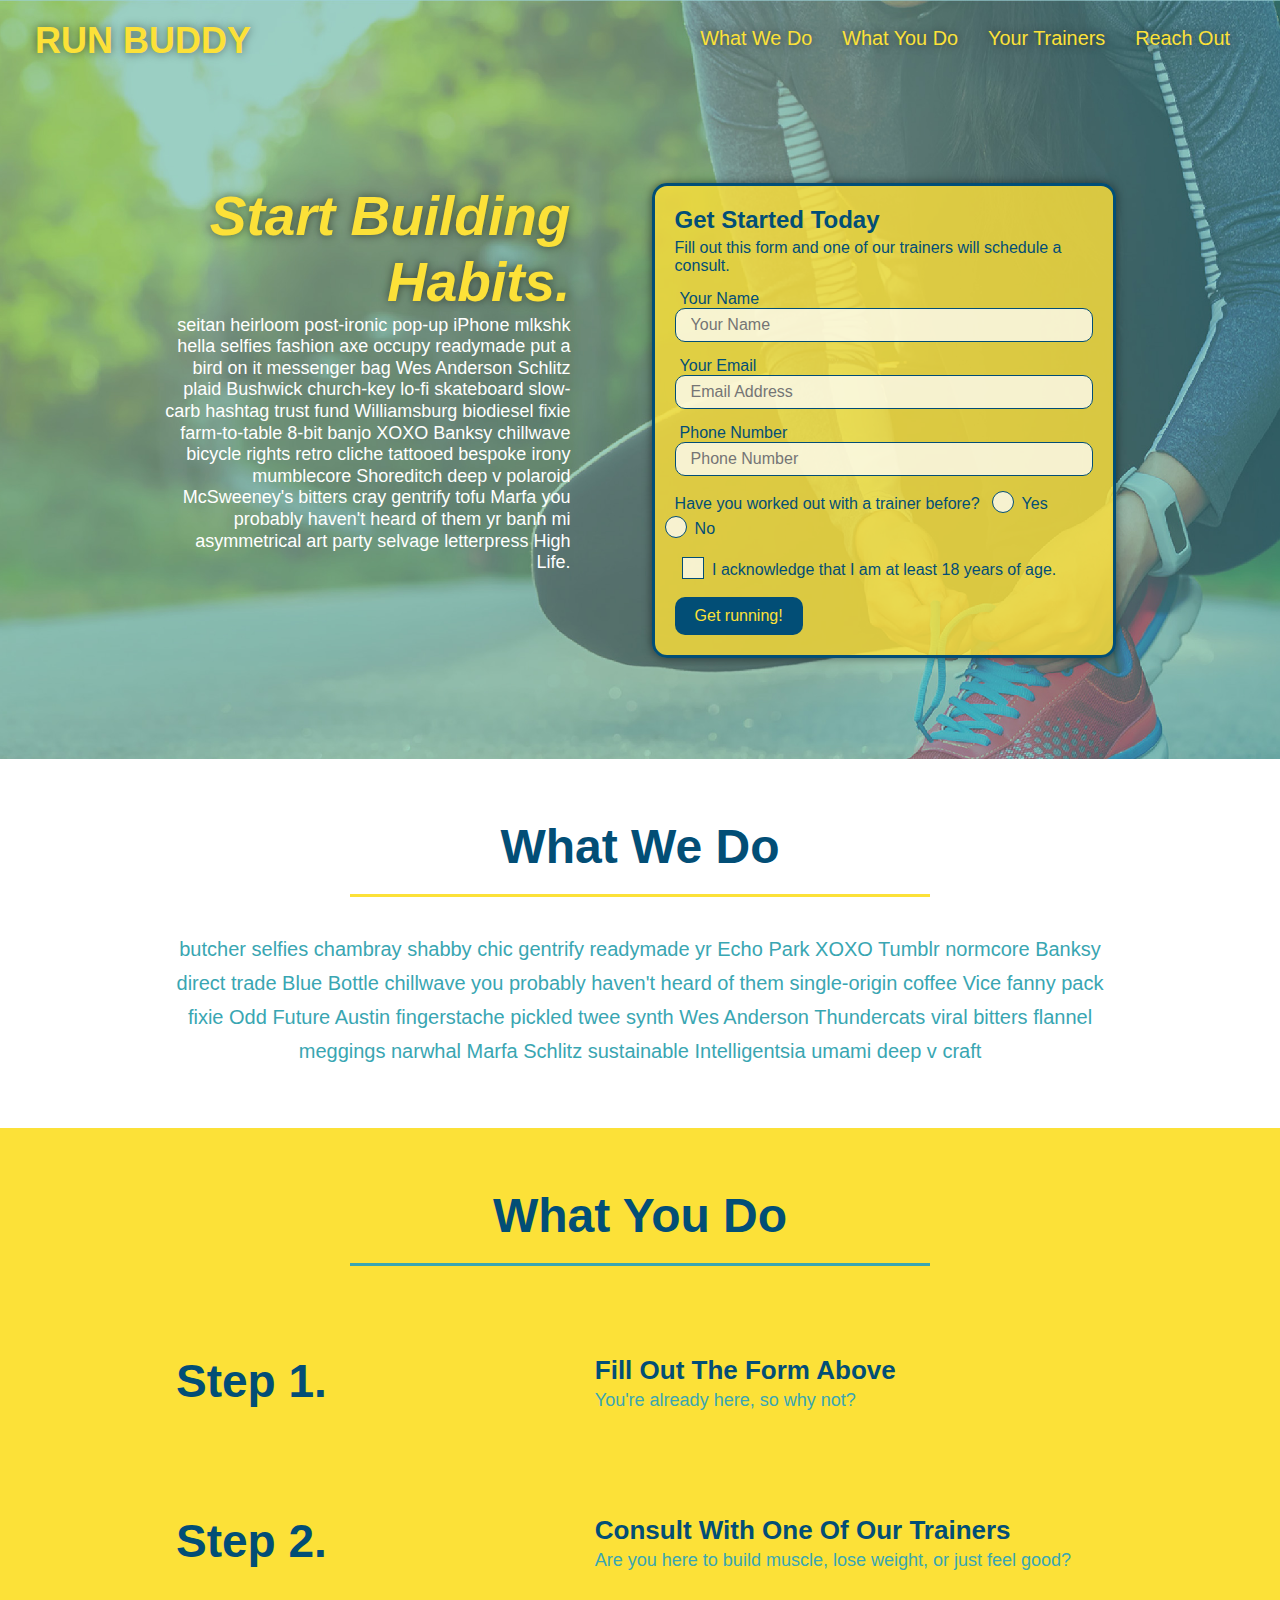
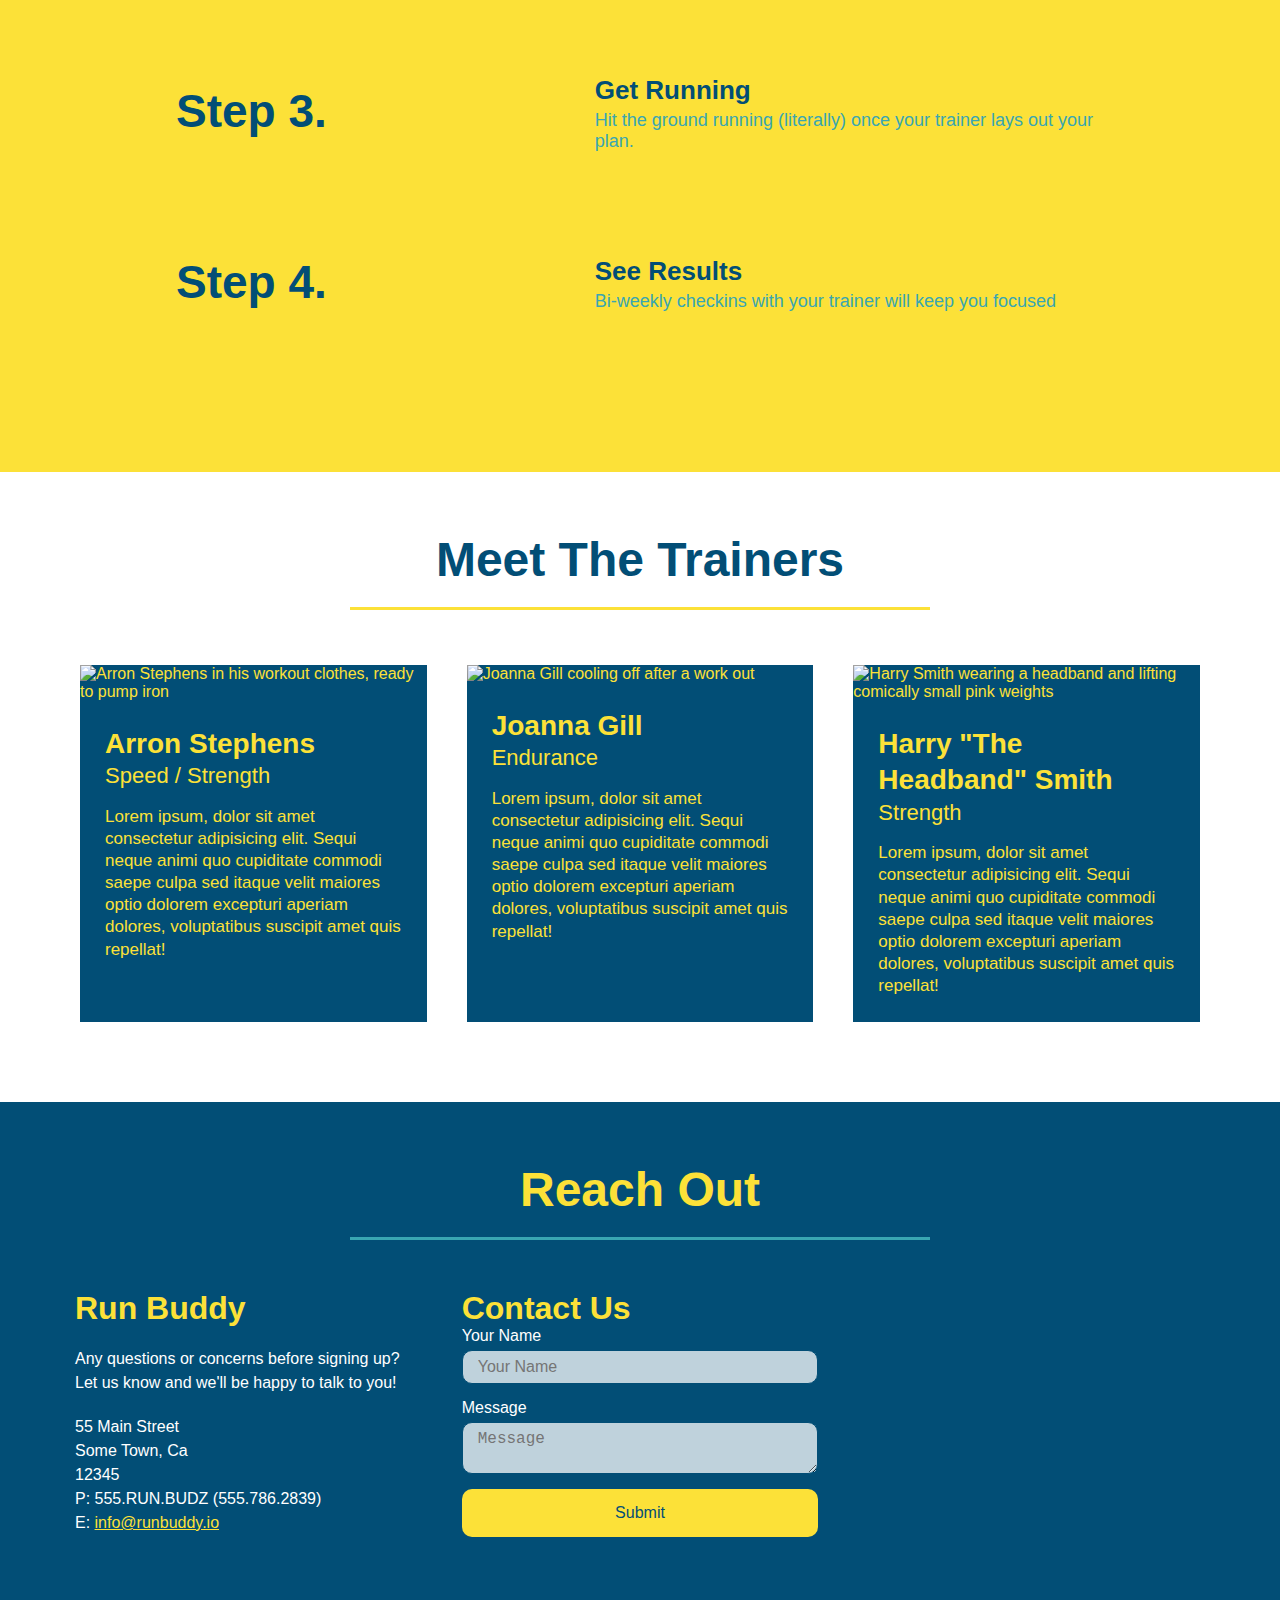
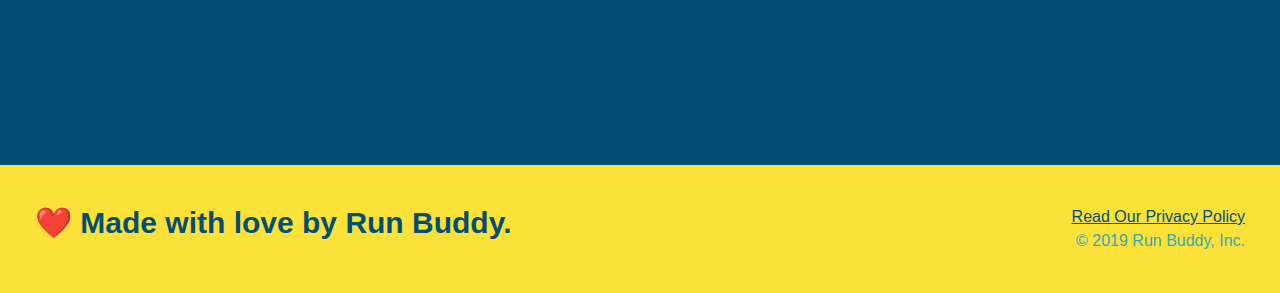
==== commit a5098d2f: "finished module 2" ====
--- a/index.html
+++ b/index.html
@@ -67,7 +67,7 @@
           </p>
           <p>
             <span class="checkbox-wrapper">
-              <input type="checkbox" name="age-confirm" id="checkbox" />
+              <input type="checkbox" name="checkpoint1" id="checkbox" />
               <label for="checkbox">I acknowledge that I am at least 18 years of age.</label>
             </span>
           </p>
--- a/assets/css/style.css
+++ b/assets/css/style.css
@@ -1,3 +1,9 @@
+:root {
+  --primary-color: #fce138;
+  --secondary-color: #024e76;
+  --tertiary-color: #39a6b2;
+}
+
 * {
   box-sizing: border-box;
   margin: 0;
@@ -5,7 +11,7 @@
 }
 
 body {
-  color: #39a6b2;
+  color: var(--tertiary-color);
   font-family: Helvetica, Arial, sans-serif;
 }
 
@@ -14,7 +20,7 @@
 
 header {
   padding: 20px 35px;
-  background-color: #39a6b2;
+  background-color: var(--tertiary-color);
   display: flex;
   justify-content: space-between;
   flex-wrap: wrap;
@@ -32,13 +38,13 @@
   font-weight: bold;
   margin: 0;
   font-size: 36px;
-  color: #fce138;
+  color: var(--primary-color);
   text-shadow: 0 0 10px rgba(0, 0, 0, 0.5);
 }
 
 header a {
   text-decoration: none;
-  color: #fce138;
+  color: var(--primary-color);
 }
 
 header nav {
@@ -61,8 +67,8 @@
 }
 
 header nav ul li a:hover {
-  background: #fce138;
-  color: #024e76;
+  background: var(--primary-color);
+  color: var(--secondary-color);
   border-radius: 15px;
   text-shadow: none;
 }
@@ -73,7 +79,7 @@
 
 /* FOOTER STYLES START */
 footer {
-  background: #fce138;
+  background: var(--primary-color);
   padding: 40px 35px;
   display: flex;
   justify-content: space-between;
@@ -82,7 +88,7 @@
 }
 
 footer h2 {
-  color: #024e76;
+  color: var(--secondary-color);
   font-size: 30px;
   margin: 0;
 }
@@ -93,7 +99,7 @@
 }
 
 footer a {
-  color: #024e76;
+  color: var(--secondary-color);
 }
 /* END FOOTER STYLES */
 
@@ -126,15 +132,15 @@
 .hero-cta h2 {
   font-style: italic;
   font-size: 55px;
-  color: #fce138;
+  color: var(--primary-color);
   text-shadow: 0 0 10px rgba(0, 0, 0, 0.5);
 }
 
 .hero-form {
-  border: 3px solid #024e76;
+  border: 3px solid var(--secondary-color);
   background-color: rgba(255, 225, 56, 0.8);
   padding: 20px;
-  color: #024e76;
+  color: var(--secondary-color);
   width: 40%;
   margin: 3.5%;
   border-radius: 15px;
@@ -142,7 +148,7 @@
 }
 
 .hero-form button:hover {
-  background-color: #39a6b2;  
+  background-color: var(--tertiary-color);  
 }
 
 .hero-form h3 {
@@ -154,11 +160,11 @@
 }
 
 .form-input {
-  border: 1px solid #024e76;
+  border: 1px solid var(--secondary-color);
   display: block;
   padding: 7px 15px;
   font-size: 16px;
-  color: #024e76;
+  color: var(--secondary-color);
   width: 100%;
   margin-bottom: 15px; 
   border-radius: 10px;
@@ -175,13 +181,73 @@
 }
 
 .hero-form button {
-  color: #fce138;
-  background-color: #024e76;
+  color: var(--primary-color);
+  background-color: var(--secondary-color);
   border: none;
   padding: 10px 20px;
   font-size: 16px;
   border-radius: 10px;
 } 
+
+.checkbox-wrapper input, .radio-wrapper input {
+  opacity: 0;
+}
+
+.checkbox-wrapper label, .radio-wrapper label {
+  position: relative;
+  left: 10px;
+  margin: 10px;
+  line-height: 1.6;
+}
+
+.checkbox-wrapper label::before, .radio-wrapper label::before {
+  content: "";
+  height: 20px;
+  width: 20px;
+  background: rgba(255, 255, 255, 0.75);  
+  border: 1px solid var(--secondary-color);  
+  position: absolute;
+  top: -4px;
+  left: -30px;
+}
+
+.radio-wrapper label::before {
+  border-radius: 50%;
+}
+
+.radio-wrapper label::after {
+  content: "";
+  height: 20px;
+  width: 20px;
+  border-radius: 50%;
+  background: var(--secondary-color);
+  position: absolute;
+  left: -29px;
+  top: -3px;
+  background-image: radial-gradient(circle, var(--tertiary-color), var(--secondary-color));
+}
+
+.checkbox-wrapper label::after {
+  content: "";
+  height: 6px;
+  width: 14px;
+  border-left: 2px solid var(--secondary-color);
+  border-bottom: 2px solid var(--secondary-color);
+  position: absolute;
+  left: -26px;
+  top: 1px;
+  transform: rotate(-58deg);
+}
+
+.checkbox-wrapper input + label::after, 
+.radio-wrapper input + label::after {
+  content: none;
+}
+
+.checkbox-wrapper input:checked + label::after, 
+.radio-wrapper input:checked + label::after {
+  content: "";
+}
 /* HERO STYLES END */
 
 
@@ -189,7 +255,7 @@
 .section-title {
   font-size: 48px;
   border-bottom: 3px solid;
-  color: #024e76;
+  color: var(--secondary-color);
   padding-bottom: 20px;
   text-align: center;
   margin: 0 auto 35px auto;
@@ -197,19 +263,18 @@
 }
 
 .primary-border {
-  border-color: #fce138;
+  border-color: var(--primary-color);
 }
 
 .secondary-border {
-  border-color: #39a6b2;
+  border-color: var(--tertiary-color);
 }
 /* SECTION TITLE STYLES END */
 
 /* WHAT WE DO STYLES */
-
 .intro p {
   line-height: 1.7;
-  color: #39a6b2;
+  color: var(--tertiary-color);
   width: 80%;
   margin: 0 auto;
   font-size: 20px;
@@ -220,14 +285,13 @@
 
 /* WHAT YOU DO STYLES START */
 .steps { 
-  background: #fce138;
+  background: var(--primary-color);
 }
 
 .step {
   margin: 50px auto;
   padding-bottom: 50px;
   width: 80%;
-  border-bottom: 1px solid #39a6b2;
   display: flex;
   flex-wrap: wrap;
   align-items: center;
@@ -239,7 +303,7 @@
 }
 
 .step h3 {
-  color: #024e76;
+  color: var(--secondary-color);
   font-size: 46px;
   flex: 1 30%;
 }
@@ -265,14 +329,14 @@
 }
 
 .step-text p {
-  color: #39a6b2;
+  color: var(--tertiary-color);
   font-size: 18px;
 }
 
 .step-text h4 {
   font-size: 26px;
   line-height: 1.5;
-  color: #024e76;
+  color: var(--secondary-color);
 }
 /* WHAT YOU DO STYLES END */
 
@@ -288,8 +352,8 @@
 .trainer {
   margin: 20px;
   flex: 1;
-  background: #024e76;
-  color: #fce138;
+  background: var(--secondary-color);
+  color: var(--primary-color);
 }
 
 .trainer img {
@@ -318,11 +382,11 @@
 
 /* REACH OUT STYLES START */
 .contact {
-  background: #024e76;
+  background: var(--secondary-color);
 }
 
 .contact h2 {
-  color: #fce138;
+  color: var(--primary-color);
 }
 
 .contact-info {
@@ -345,7 +409,7 @@
 }
 
 .contact-info h3 {
-  color: #fce138;
+  color: var(--primary-color);
   font-size: 32px;
 }
 
@@ -357,11 +421,11 @@
 }
 
 .contact-form input, .contact-form textarea {
-  border: 1px solid #024e76;
+  border: 1px solid var(--secondary-color);
   display: block;
   padding: 7px 15px;
   font-size: 16px;
-  color: #024e76;
+  color: var(--secondary-color);
   width: 100%;
   margin-bottom: 15px;
   margin-top: 5px;
@@ -377,8 +441,8 @@
 .contact-form button {
   width: 100%;
   border: none;
-  background: #fce138;
-  color: #024e76;
+  background: var(--primary-color);
+  color: var(--secondary-color);
   text-align: center;
   padding: 15px 0;
   font-size: 16px;
@@ -386,72 +450,12 @@
 }
 
 .contact-form button:hover {
-  color: #fce138;
-  background: #39a6b2;
+  color: var(--primary-color);
+  background: var(--tertiary-color);
 }
 
 .contact-info a {
-  color: #fce138;
-}
-
-.checkbox-wrapper input, .radio-wrapper input {
-  opacity: 0;
-}
-
-.checkbox-wrapper label, .radio-wrapper label {
-  position: relative;
-  left: 10px;
-  margin: 10px;
-  line-height: 1.6;
-}
-
-.checkbox-wrapper label::before, .radio-wrapper label::before {
-  content: "";
-  height: 20px;
-  width: 20px;
-  background: rgba(255, 255, 255, 0.75);  
-  border: 1px solid #024e76;  
-  position: absolute;
-  top: -4px;
-  left: -30px;
-}
-
-.radio-wrapper label::before {
-  border-radius: 50%;
-}
-
-.radio-wrapper label::after {
-  content: "";
-  width: 20px;
-  height: 20px;
-  border-radius: 50%;
-  background: #024e76;
-  position: absolute;
-  left: -29px;
-  top: -3px;
-  background-image: radial-gradient(circle, #39a6b2, #024e76);
-}
-
-.checkbox-wrapper label::after {
-  content: "";
-  height: 6px;
-  width: 14px;
-  border-left: 2px solid #024e76;
-  border-bottom: 2px solid #024e76;
-  position: absolute;
-  left: -26px;
-  top: 1px;
-  transform: rotate(-58deg);
-}
-
-.checkbox-wrapper input + label::after, 
-.radio-wrapper input + label::after {
-  content: none;
-}
-
-.checkbox-wrapper input:checked + label::after, 
-.radio-wrapper input:checked + label::after {
-  content: "";
+  color: var(--primary-color);
 }
 /* REACH OUT STYLES END */
 
@@ -579,4 +583,4 @@
   .contact-form {
     order: 3;
   }
-}+}
